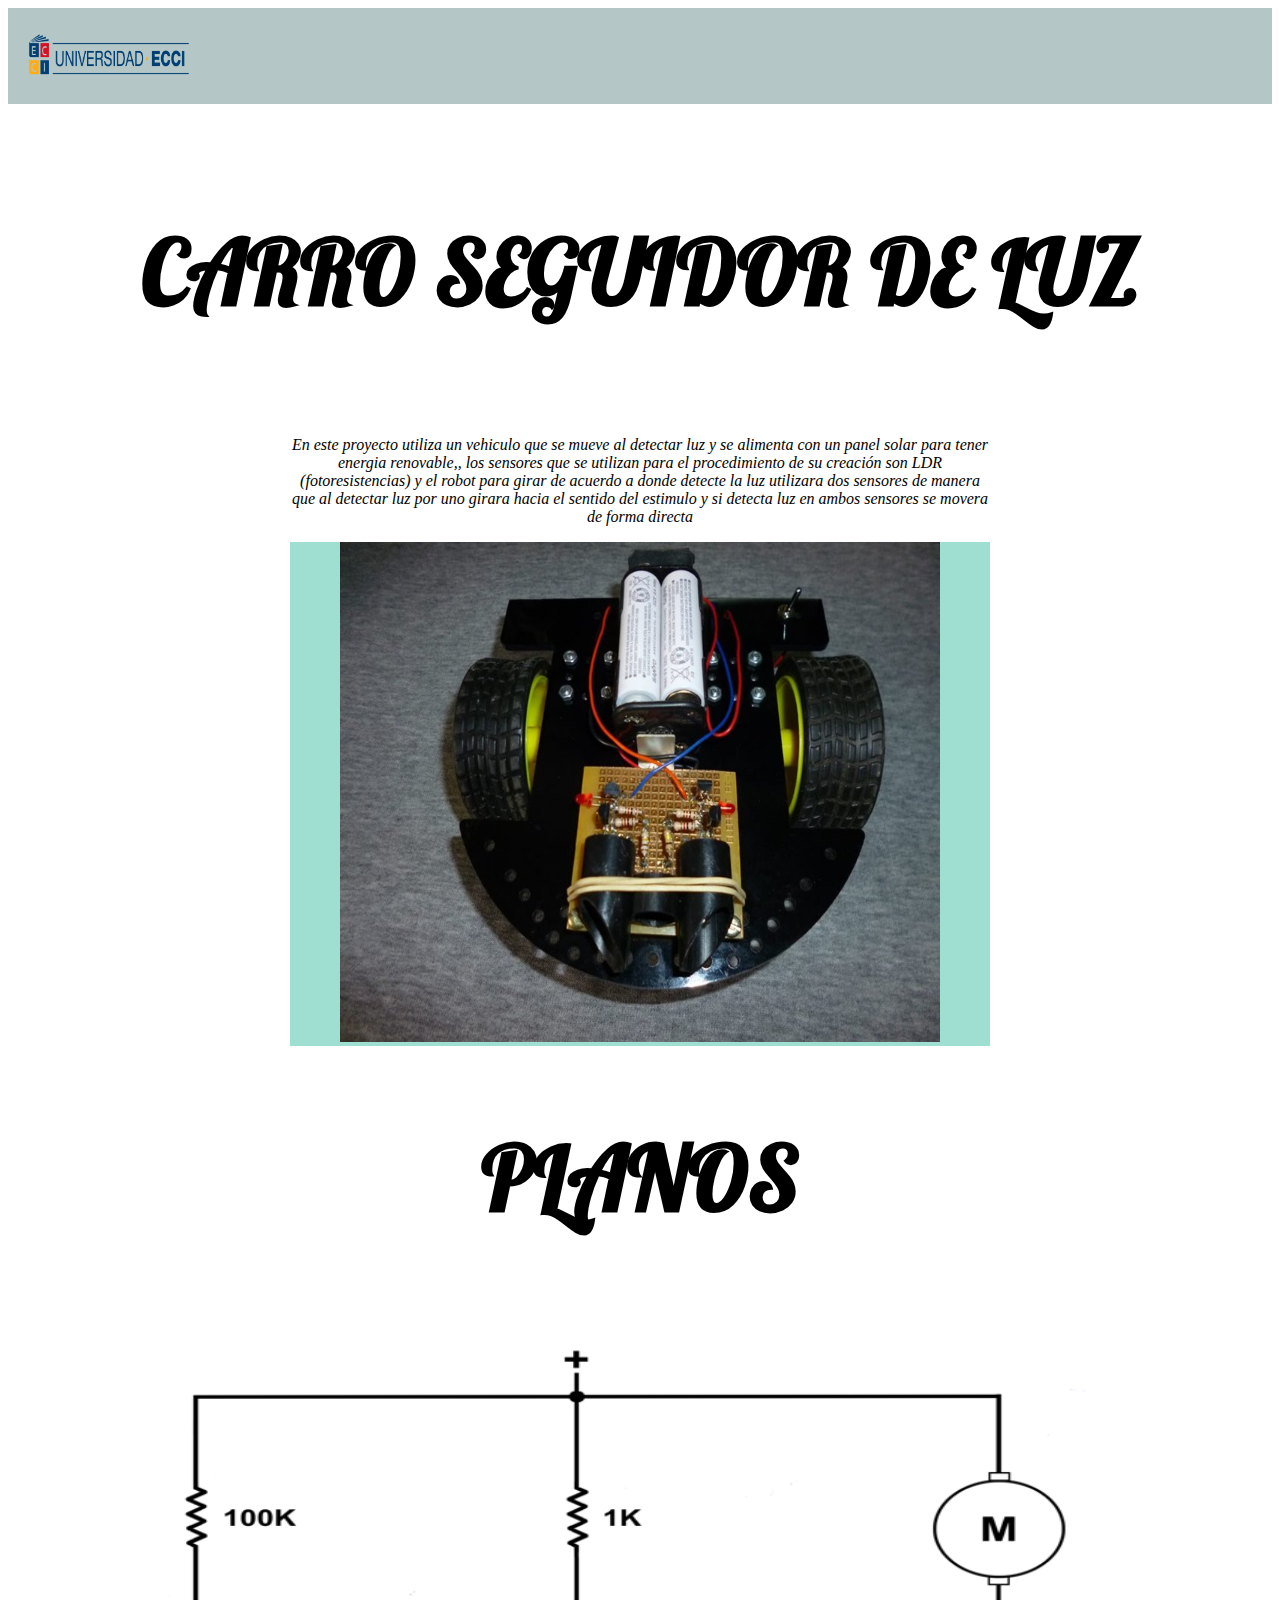
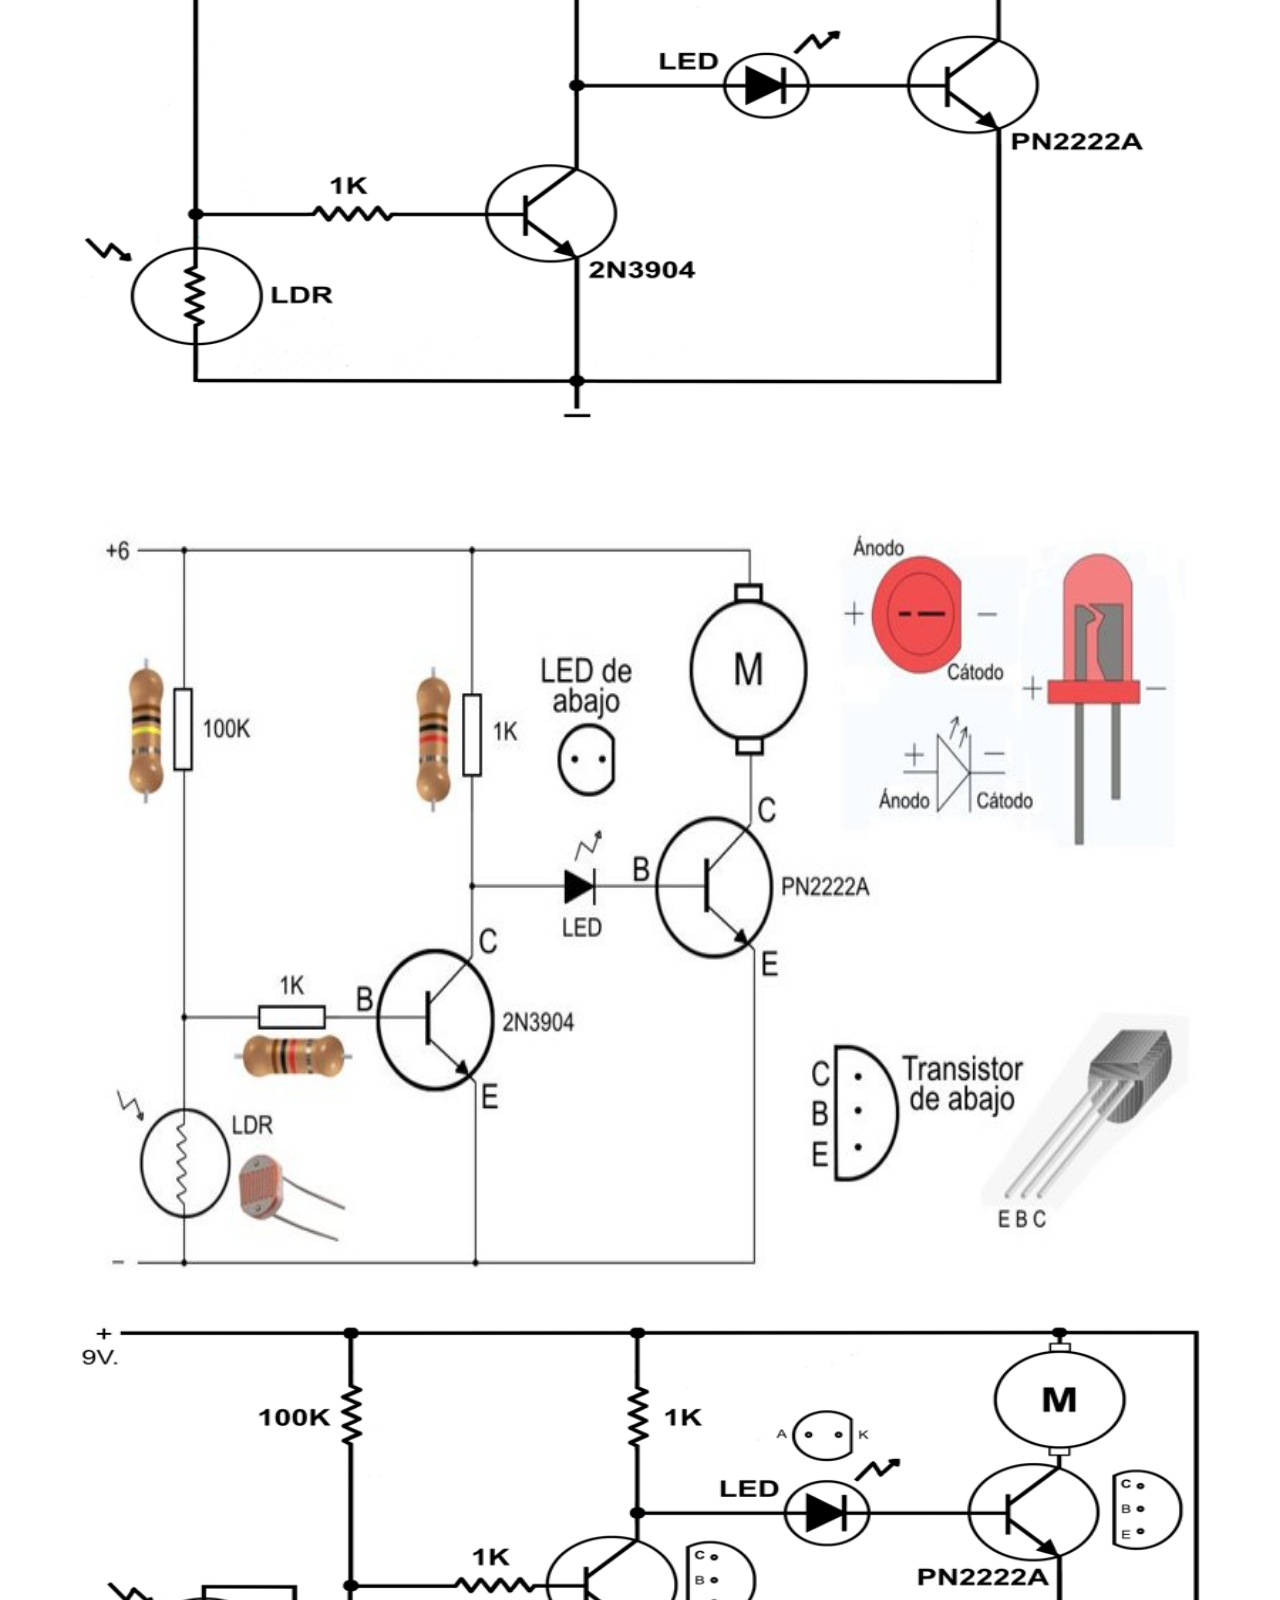
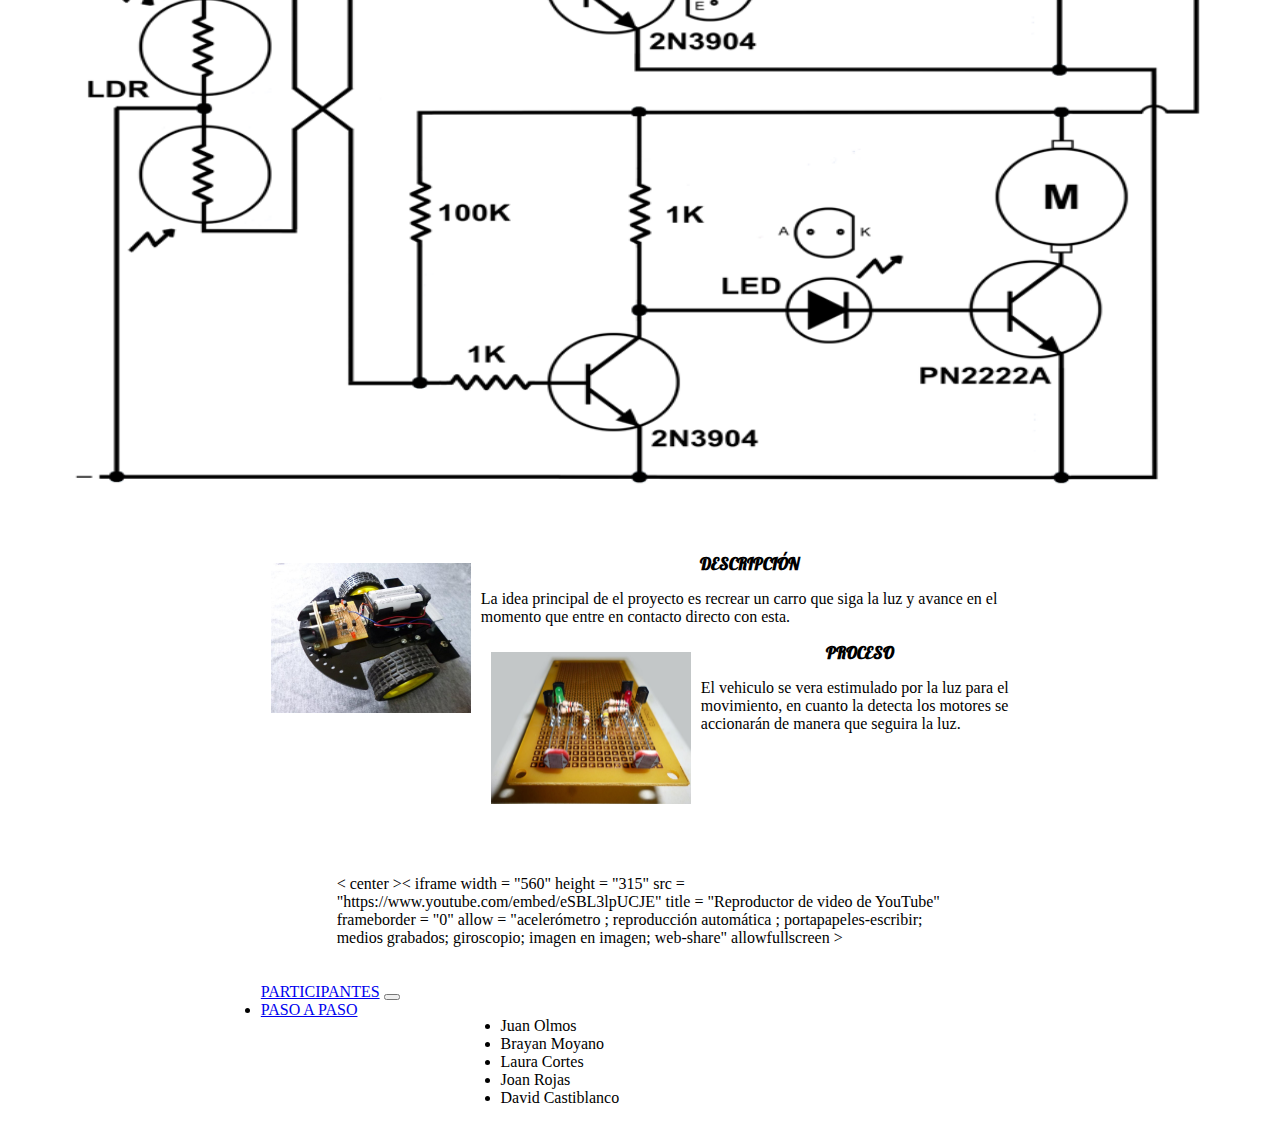
==== index.html @ 99a30830 "Update index.html" ====
<!DOCTYPE html>
<html lang="en">
<head>
    <meta charset="UTF-8">
    <meta name="viewport" content="width=device-width, initial-scale=1.0">
    <link rel="stylesheet" href="https://cdn.jsdelivr.net/npm/bootstrap@4.5.3/dist/css/bootstrap.min.css" integrity="sha384-TX8t27EcRE3e/ihU7zmQxVncDAy5uIKz4rEkgIXeMed4M0jlfIDPvg6uqKI2xXr2" crossorigin="anonymous">
    <link href="https://fonts.googleapis.com/css2?family=Lobster&display=swap" rel="stylesheet">
    <link rel="stylesheet" href="css/style.css">
    <title>Document</title>
</head>
<body>
  <!-- Image and text -->
<nav class="menu">
  <a class="navbar-brand" href="#">
    
    <img src="img/uni.png" width="170" height="50" class="d-inline-block align-top" alt="">
  </a>
</nav>
<a class="arreglo">
<br>
<br>

<!--carro-->
<center><h2 class="h2A">CARRO SEGUIDOR DE LUZ </h2> </center></a>
  <br>
   
   <div class="div">
      
       <center> <p> 
     <i>En este proyecto utiliza un vehiculo que se mueve al detectar luz y se alimenta con un panel solar para tener energia renovable,, los sensores que se utilizan para el procedimiento de su creación son LDR (fotoresistencias) y el robot para girar de acuerdo a donde detecte la luz utilizara dos sensores de manera que al detectar luz por uno girara hacia el sentido del estimulo y si detecta luz en ambos sensores se movera de forma directa
       </i> <br>
       
            <center> 
              <div class="iil" >

              <img src="img/PRIMARA.jpg" width="600" height="500" alt=""></center>
       </p>
      </div></center>
     
    
</div>
<center><h2 class="h2A">PLANOS </h2> </center></a>
   <center>
  <!-------------Carrusel----------------->
  <div id="carouselExampleInterval" class="carousel slide tamaño" data-ride="carousel">
    <div class="carousel-inner">
      <div class="carousel-item active" data-interval="10000">
        <img src="img/plano1.png" class="d-block w-100A" alt="...">
      </div>
      <div class="carousel-item" data-interval="10000">
        <img src="img/plano2.jpg" class="d-block w-100A" alt="...">
      </div>
      <div class="carousel-item" data-interval="10000">
        <img src="img/plano3.png" class="d-block w-100A" alt="...">
      </div>
    </div>
    </div>
   </center>
    <br>
     <div class="row div2">
        <div class="col-sm-6">
          <div class="card">
            <div class="card-body">
                <img class="imagen" src="img/CARRITO.jpg" hspace="10" vspace="10" alt="">
                <h2 class="h2">DESCRIPCIÓN</h2>
              <p class="card-title">La idea principal de el proyecto es recrear un carro que siga la luz y avance en el momento que entre en contacto directo con esta.</p>
            
            </div>
          </div>
        </div>
        <div class="col-sm-6">
          <div class="card">
            <div class="card-body">
                <img class="imagen" src="img/PROCESO.jpg"  hspace="10" vspace="10" alt="">
                <h2 class="h2">PROCESO</h2>
              <p class="card-text"> El vehiculo se vera estimulado por la luz para el movimiento, en cuanto la detecta los motores se accionarán de manera que seguira la luz. </p>
              

            </div>
          </div>
          <br>
        </div>
      <br>
     <br>
         <br>
          <br>
          <br>
          <br>
    <div class="DIV">
   
       < center >< iframe  width = "560"  height = "315"  src = "https://www.youtube.com/embed/eSBL3lpUCJE"  title = "Reproductor de video de YouTube"  frameborder = "0"  allow = "acelerómetro ; reproducción automática ; portapapeles-escribir; medios grabados; giroscopio; imagen en imagen; web-share"  allowfullscreen ></ iframe >
        </center>
           </div>
         <br>
         <br>
          </a>

<!--PARTICIPAR-->
<nav class="navbar navbar-expand-lg navbar-light bg-light">
  <a class="navbar-brand" href="#">PARTICIPANTES</a>
  <button class="navbar-toggler" type="button" data-toggle="collapse" data-target="#navbarText" aria-controls="navbarText" aria-expanded="false" aria-label="Toggle navigation">
    <span class="navbar-toggler-icon"></span>
  </button>
  <div class="collapse navbar-collapse" id="navbarText">
    <ul class="navbar-nav mr-auto">
      <li class="nav-item ">
        <a class="nav-link" onclick="alert('juanan.olmosga@ecci.edu.co')">Juan Olmos</a>
       
      </li>
      <li class="nav-item ">
        <a class="nav-link" onclick="alert('brayanes.moyanoqu@ecci.edu.co')">Brayan Moyano</a>
      </li>
      <li class="nav-item ">
        <a class="nav-link" onclick="alert('lauraxi.cortesso@ecci.edu.co')">Laura Cortes</a>
      </li>
      <li class="nav-item ">
        <a class="nav-link" onclick="alert('joanse.rojasga@ecci.edu.co')">Joan Rojas</a>
      </li>
      <li class="nav-item ">
        <a class="nav-link" onclick="alert('davidsa.castiblancoor@ecci.edu.co')">David Castiblanco</a>
      </li>
    </ul>
    <li class="nav-item active">
      <a class="nav-link" href="index2.html">PASO A PASO</a>
      
    </li>
  </div>
</nav>

  

<!--Js-->
    <script src="https://code.jquery.com/jquery-3.5.1.slim.min.js" integrity="sha384-DfXdz2htPH0lsSSs5nCTpuj/zy4C+OGpamoFVy38MVBnE+IbbVYUew+OrCXaRkfj" crossorigin="anonymous"></script>
<script src="https://cdn.jsdelivr.net/npm/bootstrap@4.5.3/dist/js/bootstrap.bundle.min.js" integrity="sha384-ho+j7jyWK8fNQe+A12Hb8AhRq26LrZ/JpcUGGOn+Y7RsweNrtN/tE3MoK7ZeZDyx" crossorigin="anonymous"></script>
</body>
</html>
---- css/style.css ----
body{
  background-color: white;
}
.arreglo{
   font-weight: 100;
    background-color: aquamarine;
}
.menu {
    position: relative;
    display: -ms-flexbox;
    display: flex;
    -ms-flex-wrap: wrap;
    flex-wrap: wrap;
    -ms-flex-align: center;
    align-items: center;
    -ms-flex-pack: justify;
    justify-content: space-between;
    padding: .5rem 1rem;
    background-color: rgb(180, 199, 198);
  
    height: 80px;
   
}
.letra{
    color: azure;
    font-family: 'Trebuchet MS', 'Lucida Sans Unicode', 'Lucida Grande', 'Lucida Sans', Arial, sans-serif;
    text-decoration:none;
   
}
.carousel-inner {
    position: relative;
    width: 100%;
    height: 60%;
    overflow: hidden;
    overflow-x: hidden;
    overflow-y: hidden;
}

.imagen{
    width: 200px;
   float: left; 
}
.op{
display:block;
margin:auto;
width: 200px;
}

.div{
    width: 700px;
    height:800 ;
    margin:0 auto;
}
.iil{
   width: 700;
    background-color: rgb(158, 223, 209);
}
.h2{
    font-size: 17px;
    font-family: 'Lobster', cursive;
    text-align: center;
}
.div2{
    margin:0 auto;
    width: 60%;
}
.img1{
    width: 400px;
    height: 400px;
}
.div3{
    width: 60%;
    margin:0 auto;
}
.div4{
    width: 85%;
    
}
.h2B{
    font-size: 70px;
    font-family: 'Lobster', cursive;
    text-align: center;
    color: black;
}
.h2A{
    font-size: 90px;
    font-family: 'Lobster', cursive;
    text-align: center;
    color: black;
}
.TAMAÑO{
    width: 30%;
}
.DIV{
    width: 80%;
    margin: 0 auto;
}
.w-100A{
    width: 90%;
    height: 800px;
    margin: 0 auto;
}
footer{
width: 100%;
background-color: rgba(255, 255, 255, 0.788);
float: left;

}
.logos{
    margin-left: 100px;
}
ul{
    float: right;
    margin-right: 400px;
}
.lol{
    margin-left: 30%;
}
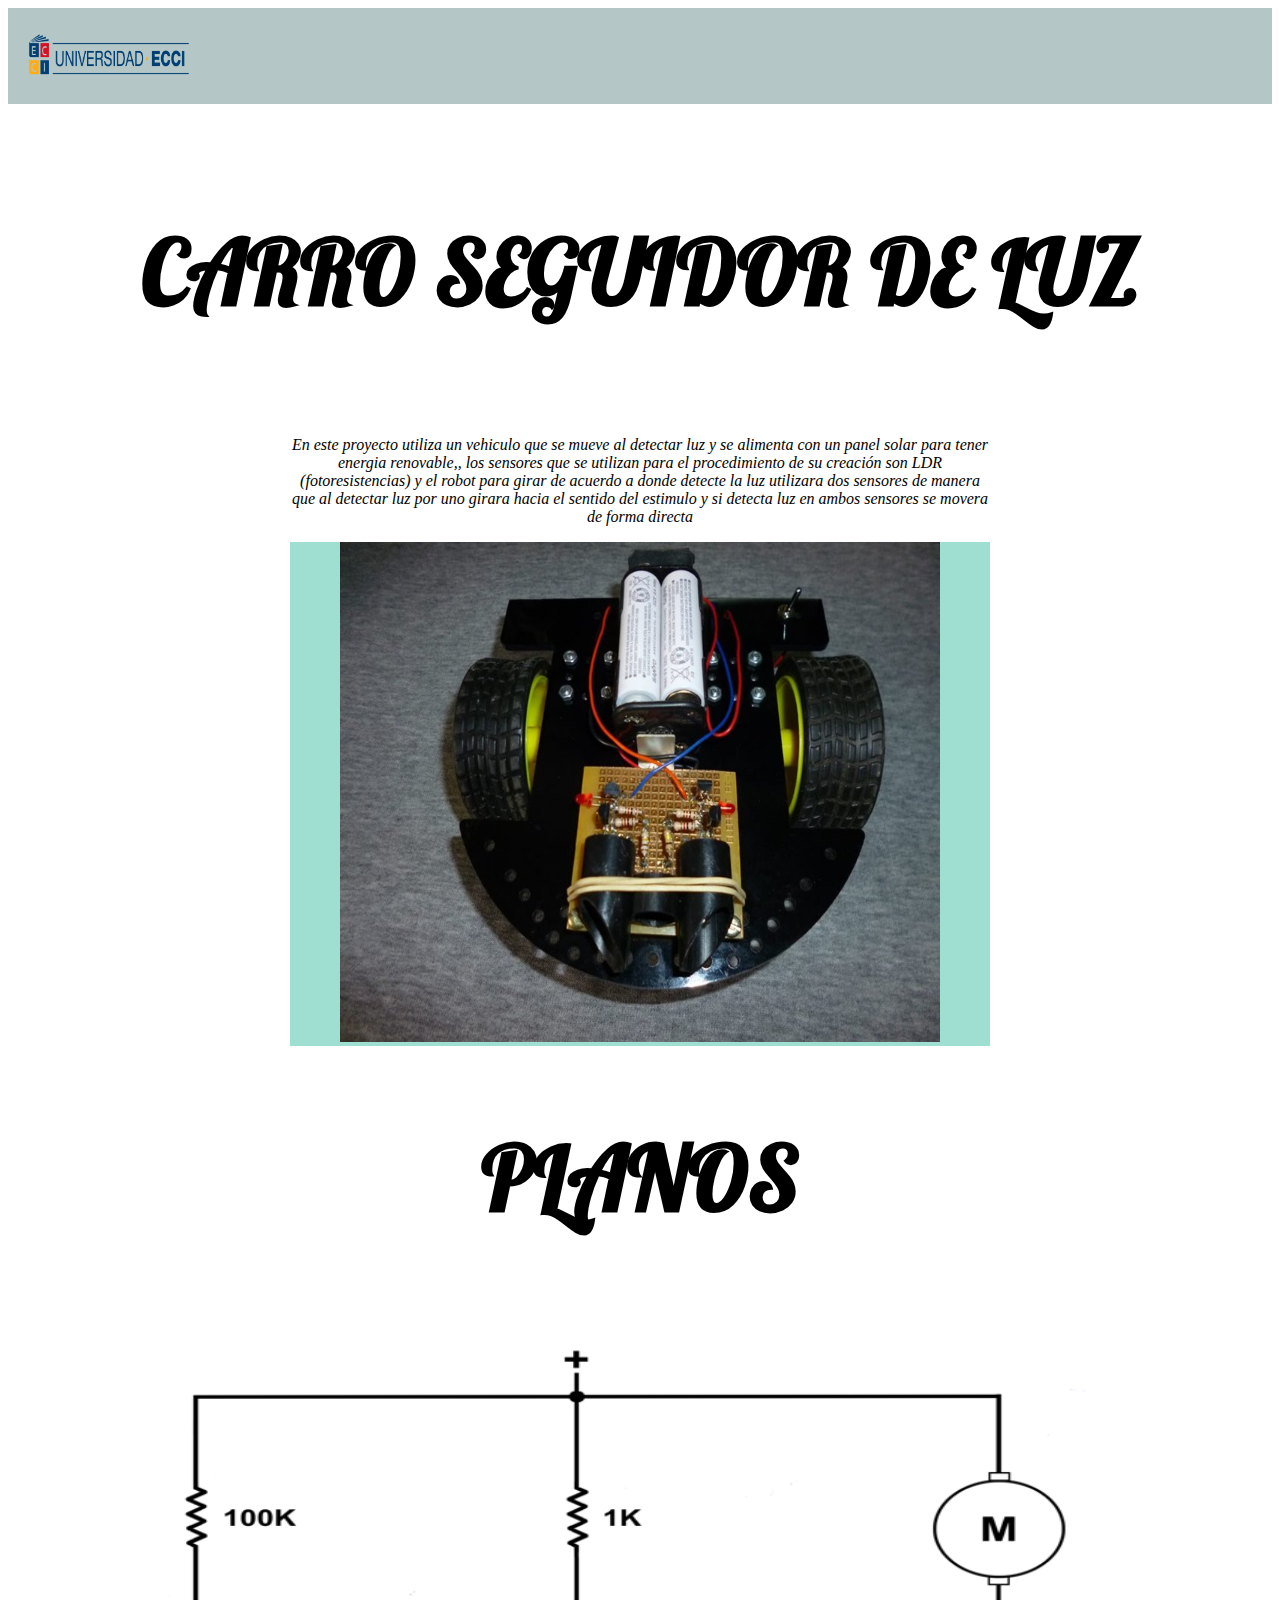
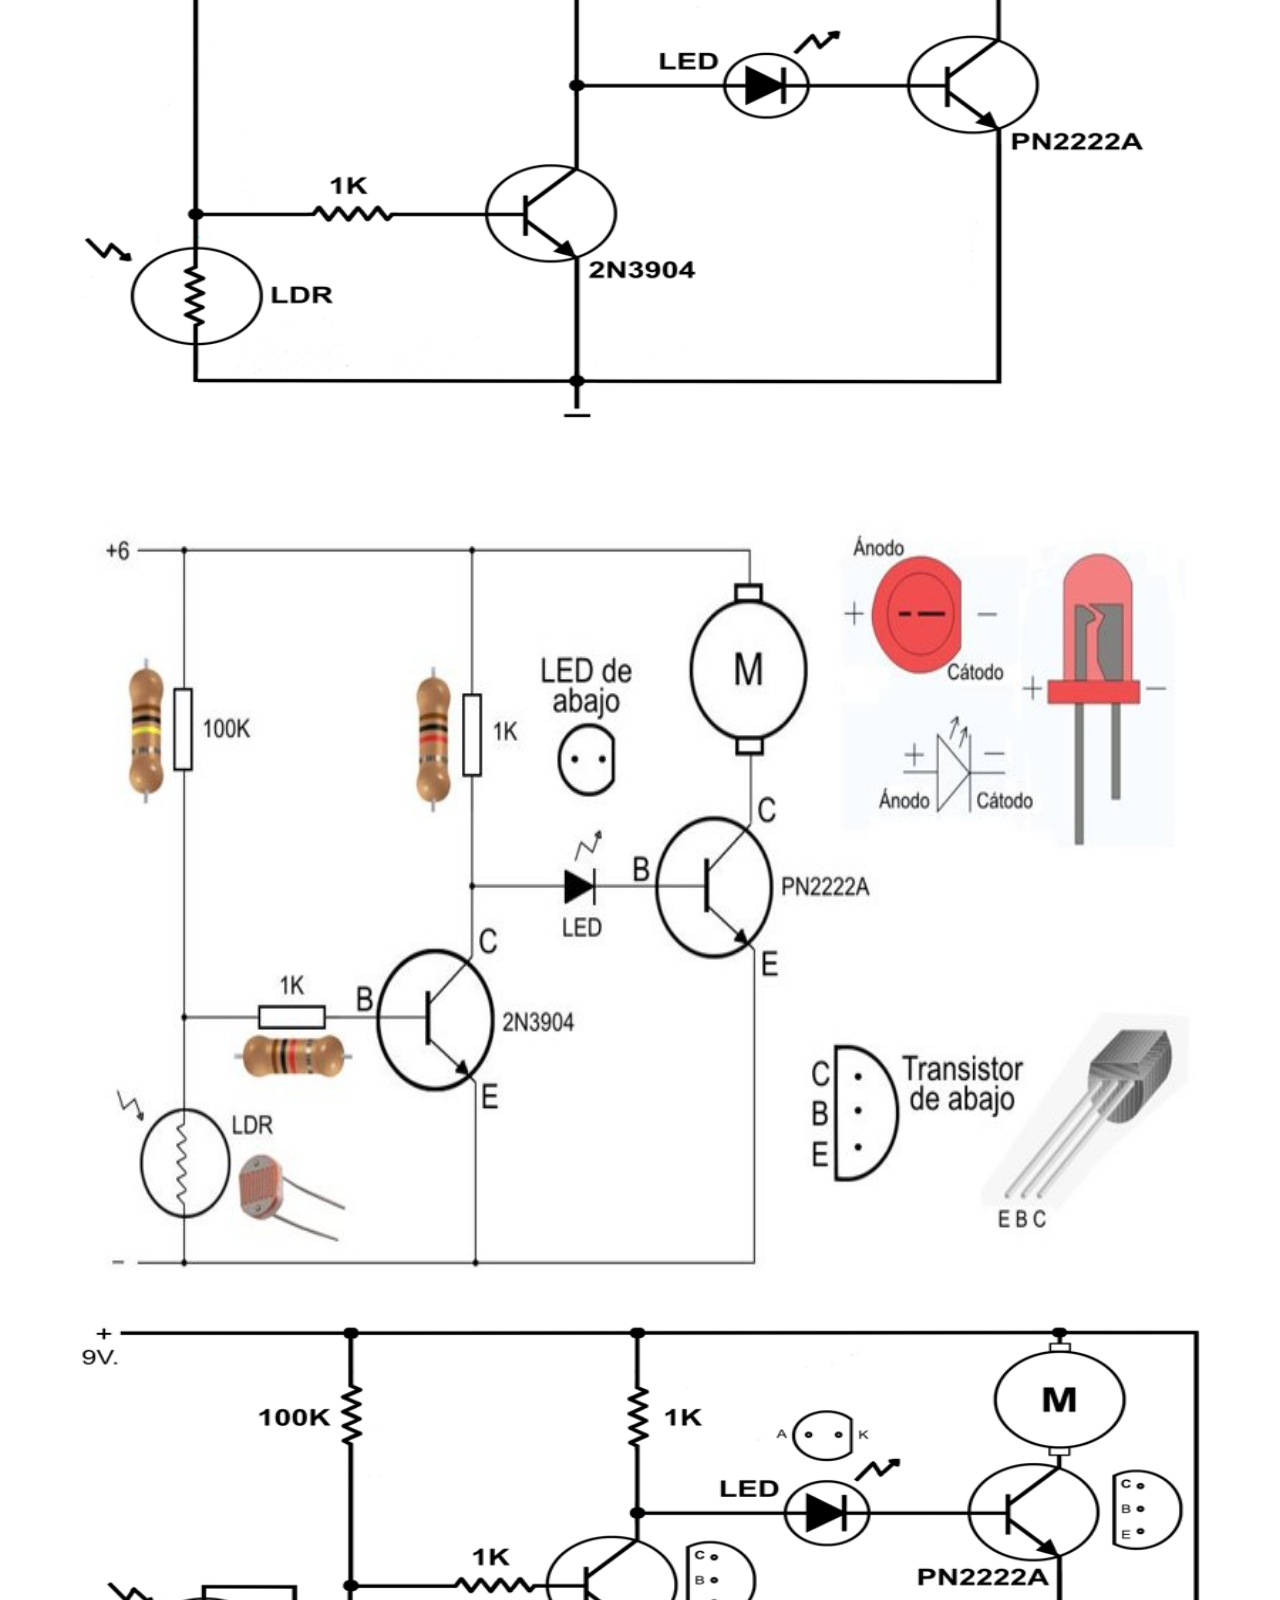
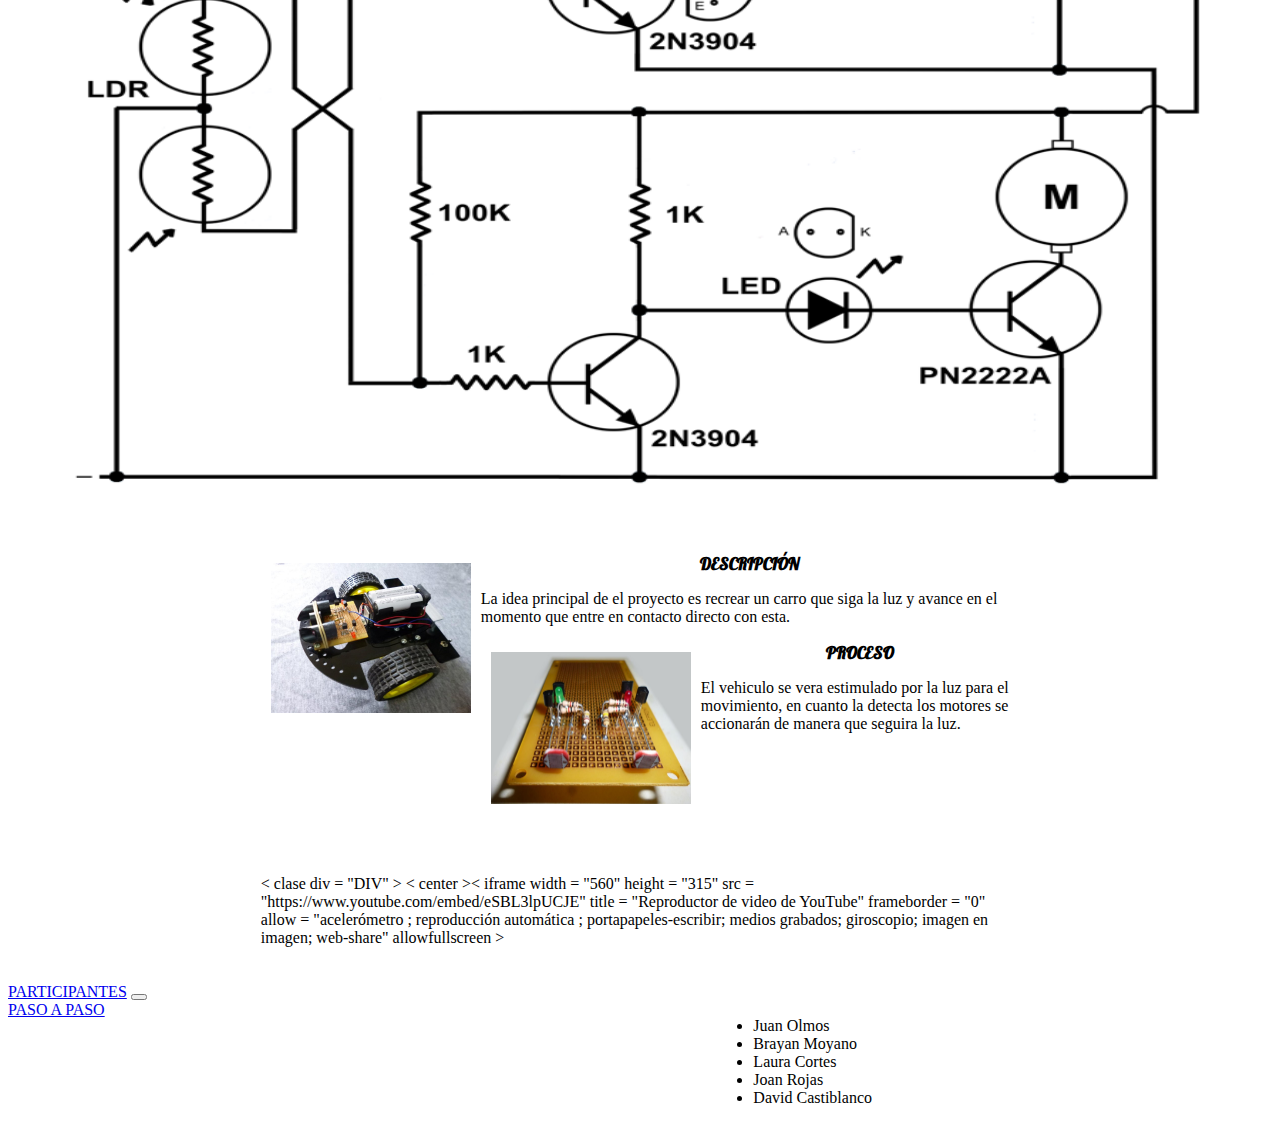
==== commit 6c79d6ef: "Update index.html" ====
--- a/index.html
+++ b/index.html
@@ -86,14 +86,14 @@
           <br>
           <br>
           <br>
-    <div class="DIV">
+    < clase div  = "DIV" >
    
        < center >< iframe  width = "560"  height = "315"  src = "https://www.youtube.com/embed/eSBL3lpUCJE"  title = "Reproductor de video de YouTube"  frameborder = "0"  allow = "acelerómetro ; reproducción automática ; portapapeles-escribir; medios grabados; giroscopio; imagen en imagen; web-share"  allowfullscreen ></ iframe >
         </center>
            </div>
          <br>
          <br>
-          </a>
+          
 
 <!--PARTICIPAR-->
 <nav class="navbar navbar-expand-lg navbar-light bg-light">
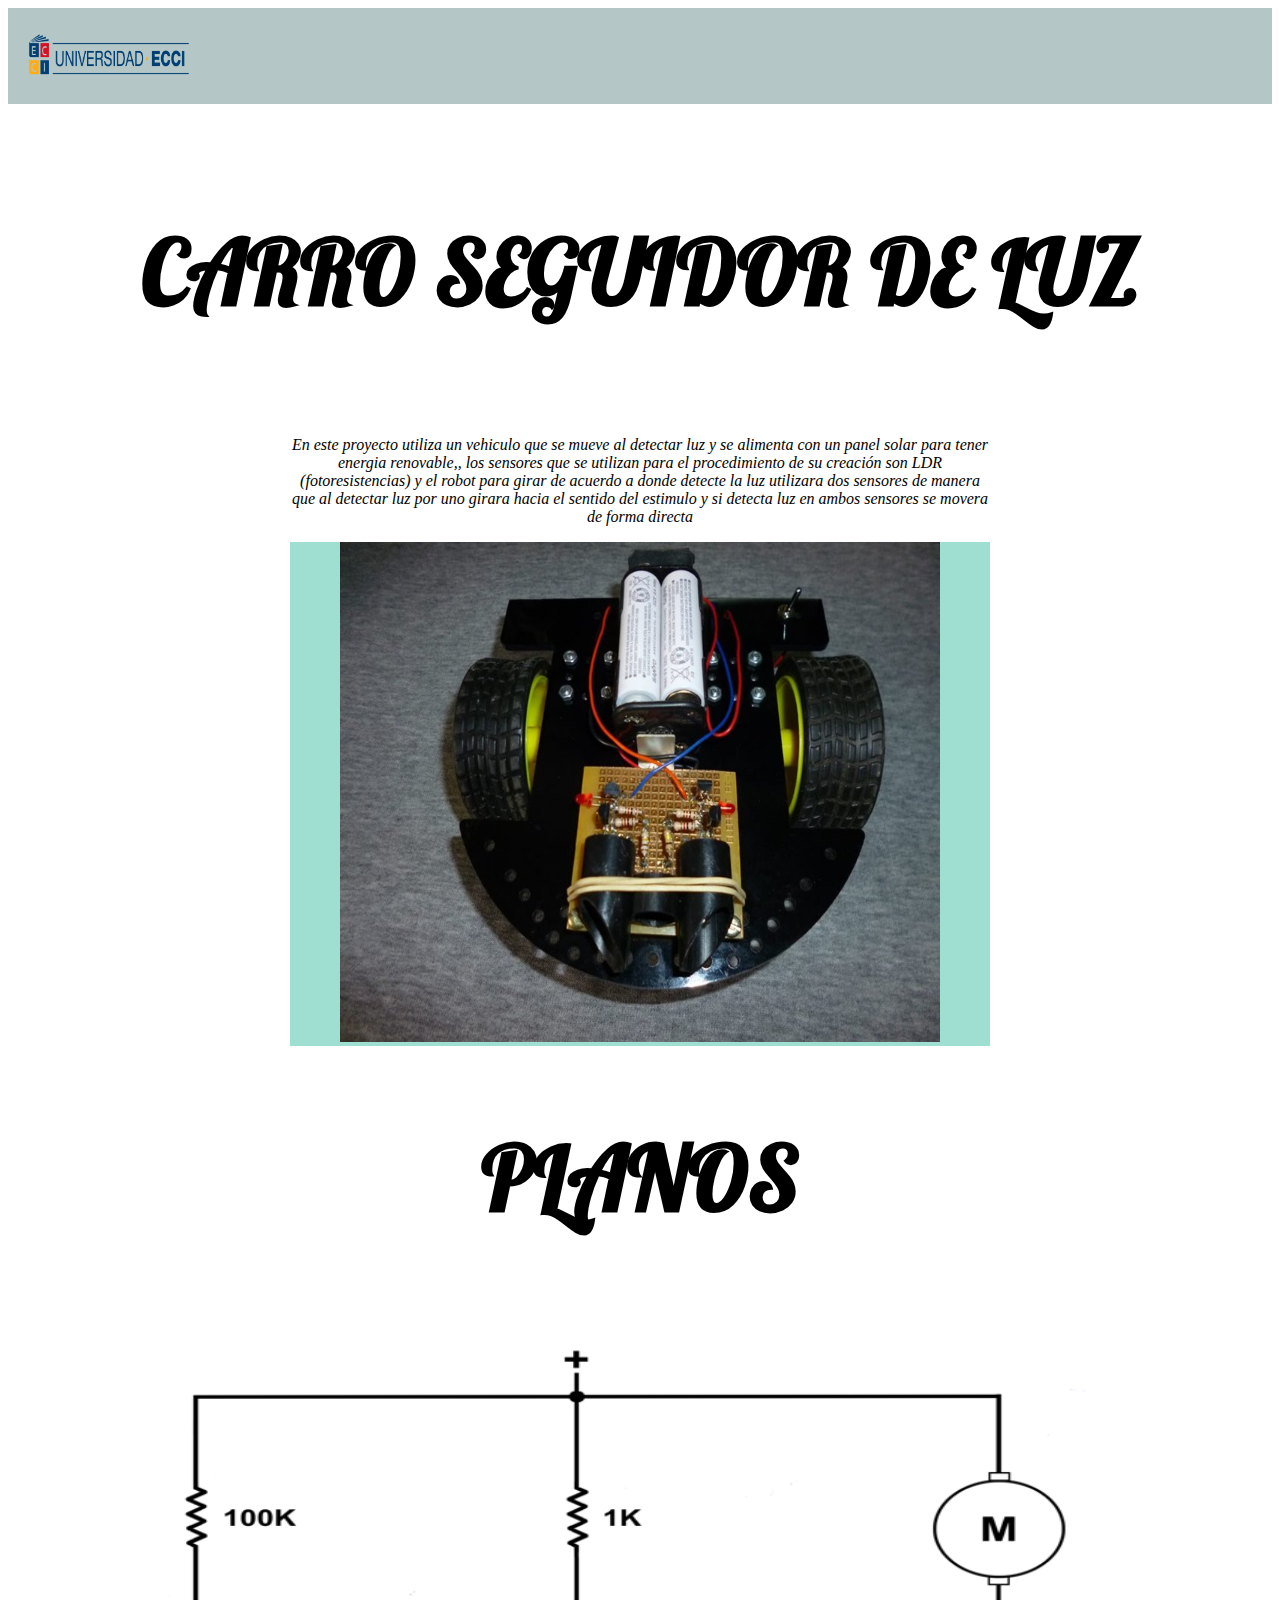
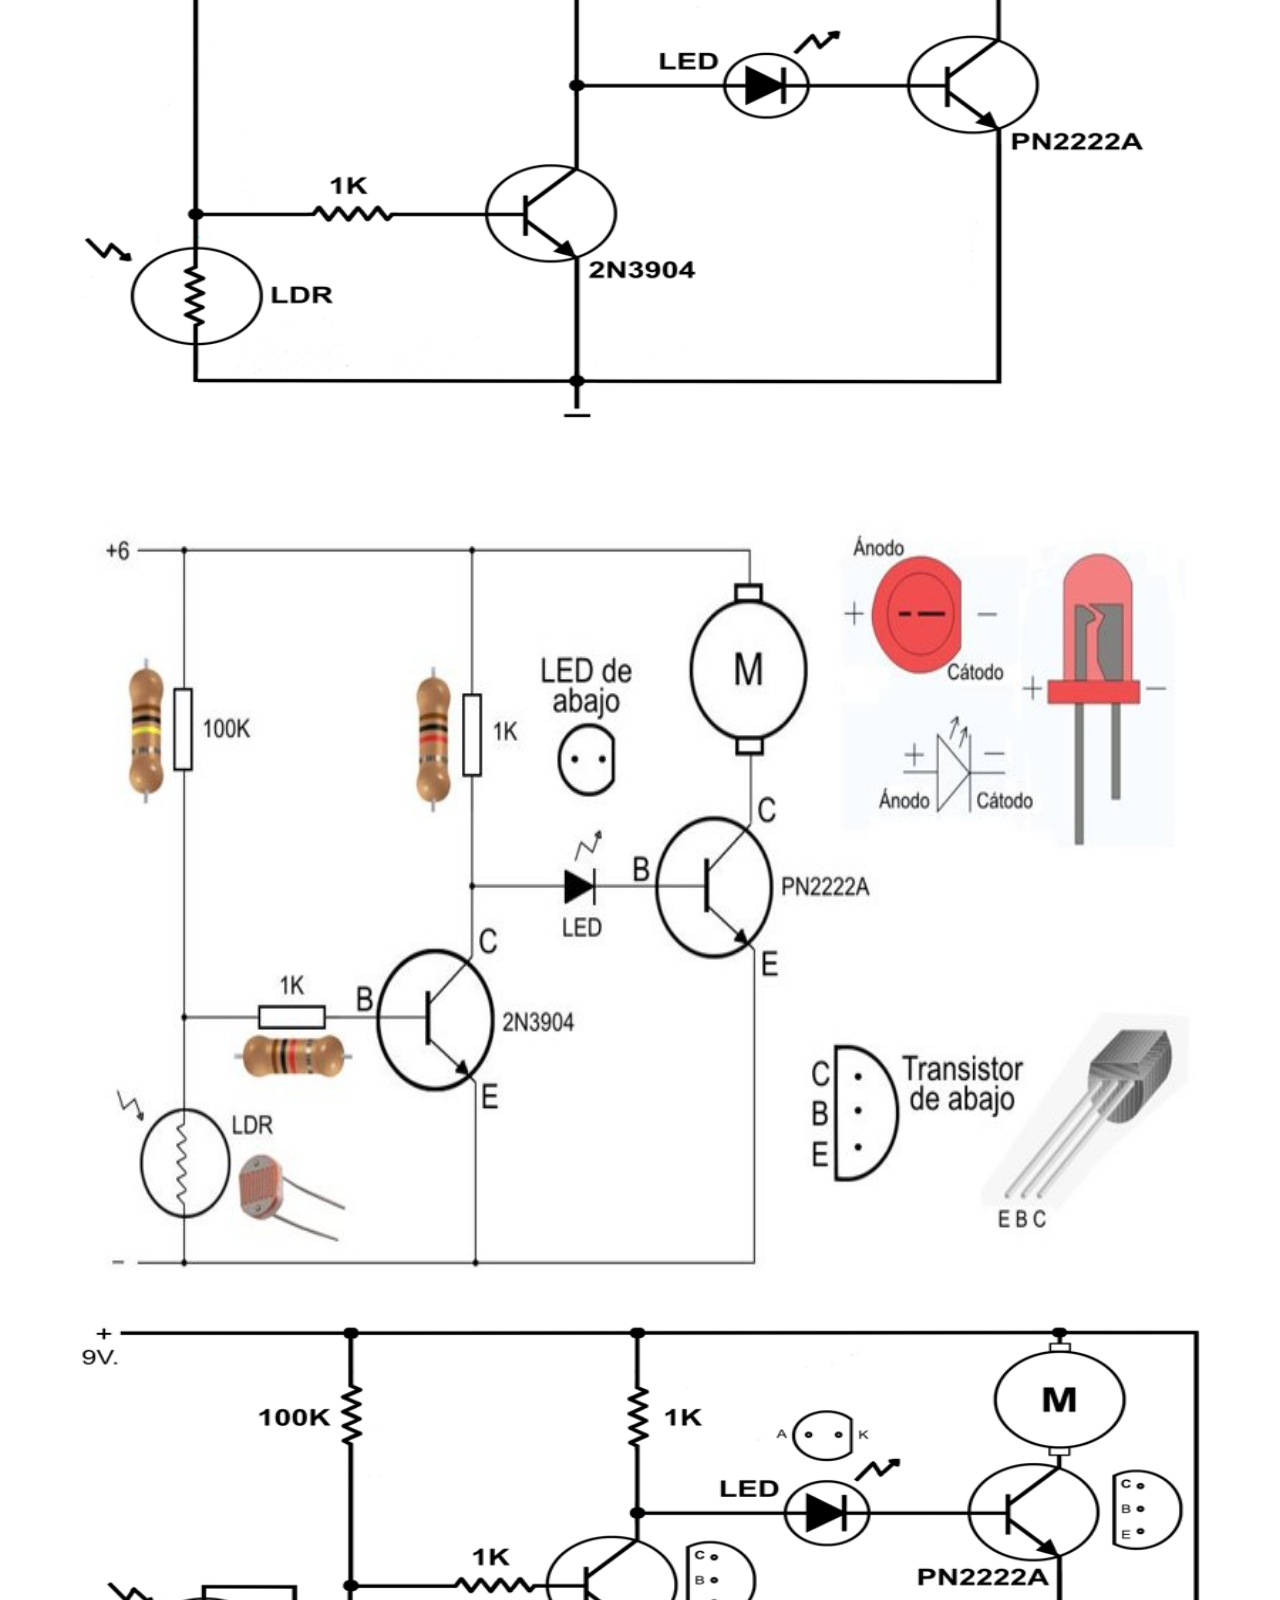
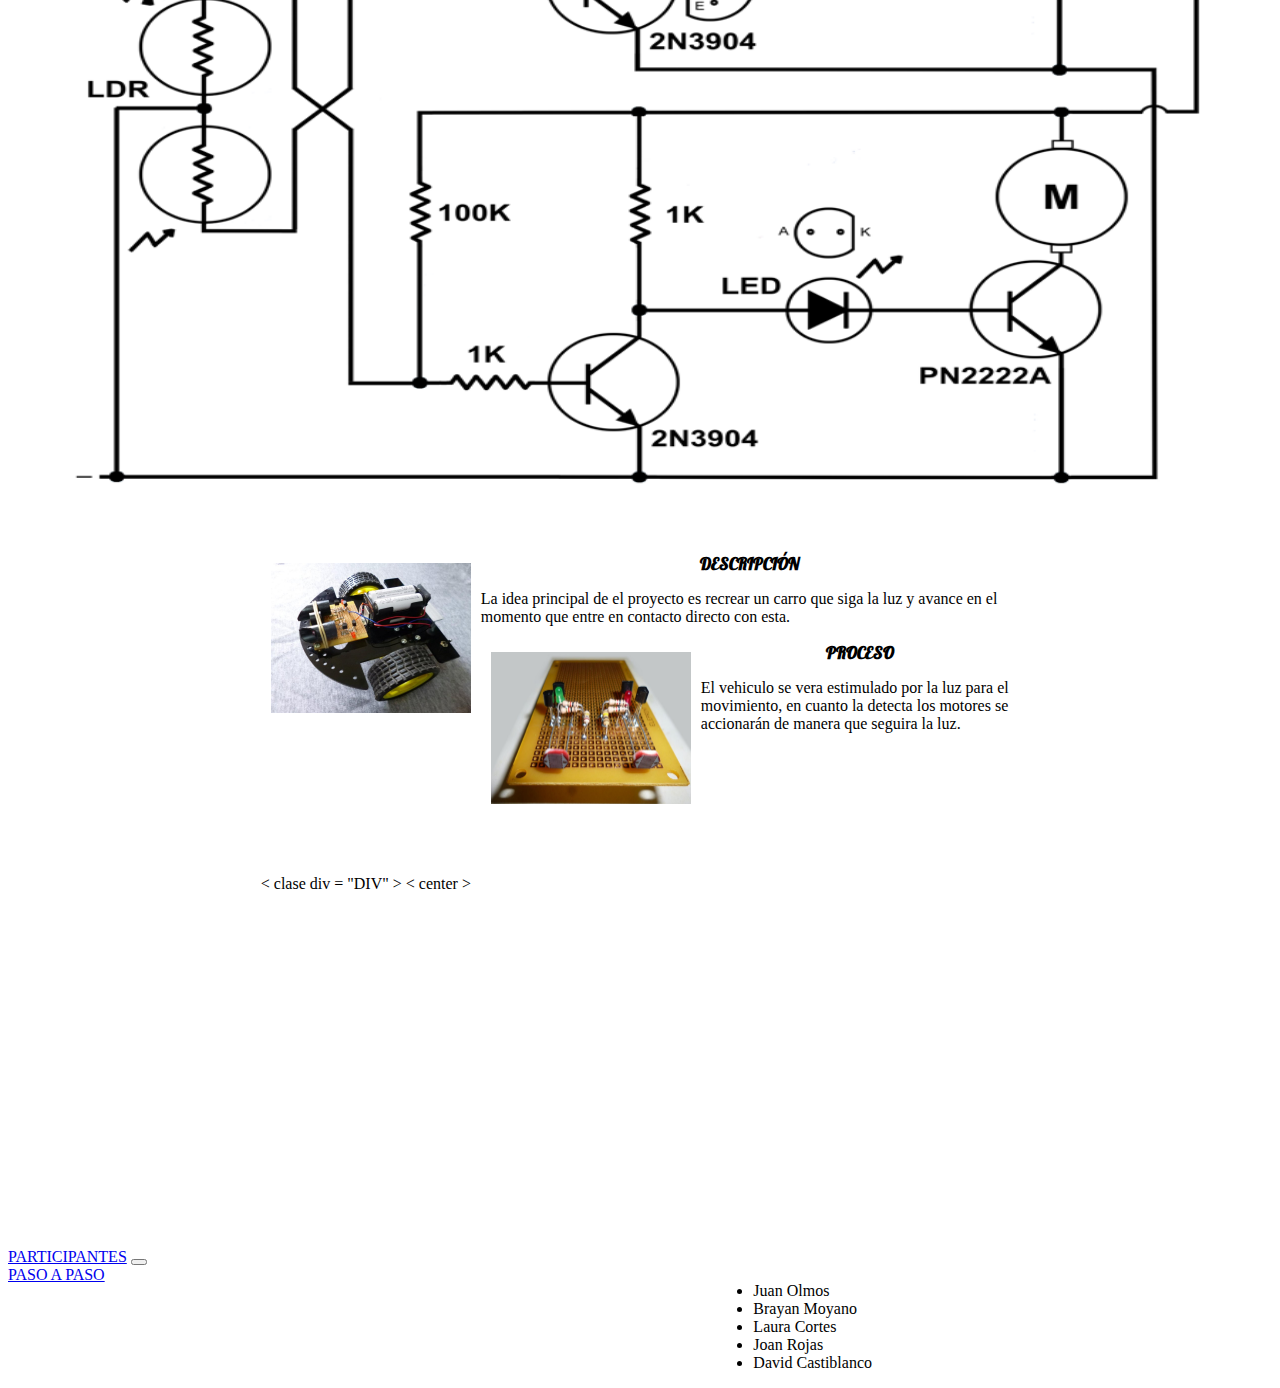
==== commit c6b6beb7: "Update index.html" ====
--- a/index.html
+++ b/index.html
@@ -88,7 +88,8 @@
           <br>
     < clase div  = "DIV" >
    
-       < center >< iframe  width = "560"  height = "315"  src = "https://www.youtube.com/embed/eSBL3lpUCJE"  title = "Reproductor de video de YouTube"  frameborder = "0"  allow = "acelerómetro ; reproducción automática ; portapapeles-escribir; medios grabados; giroscopio; imagen en imagen; web-share"  allowfullscreen ></ iframe >
+       < center >
+        <iframe width="560" height="315" src="https://www.youtube.com/embed/eSBL3lpUCJE" title="YouTube video player" frameborder="0" allow="accelerometer; autoplay; clipboard-write; encrypted-media; gyroscope; picture-in-picture; web-share" allowfullscreen></iframe>
         </center>
            </div>
          <br>
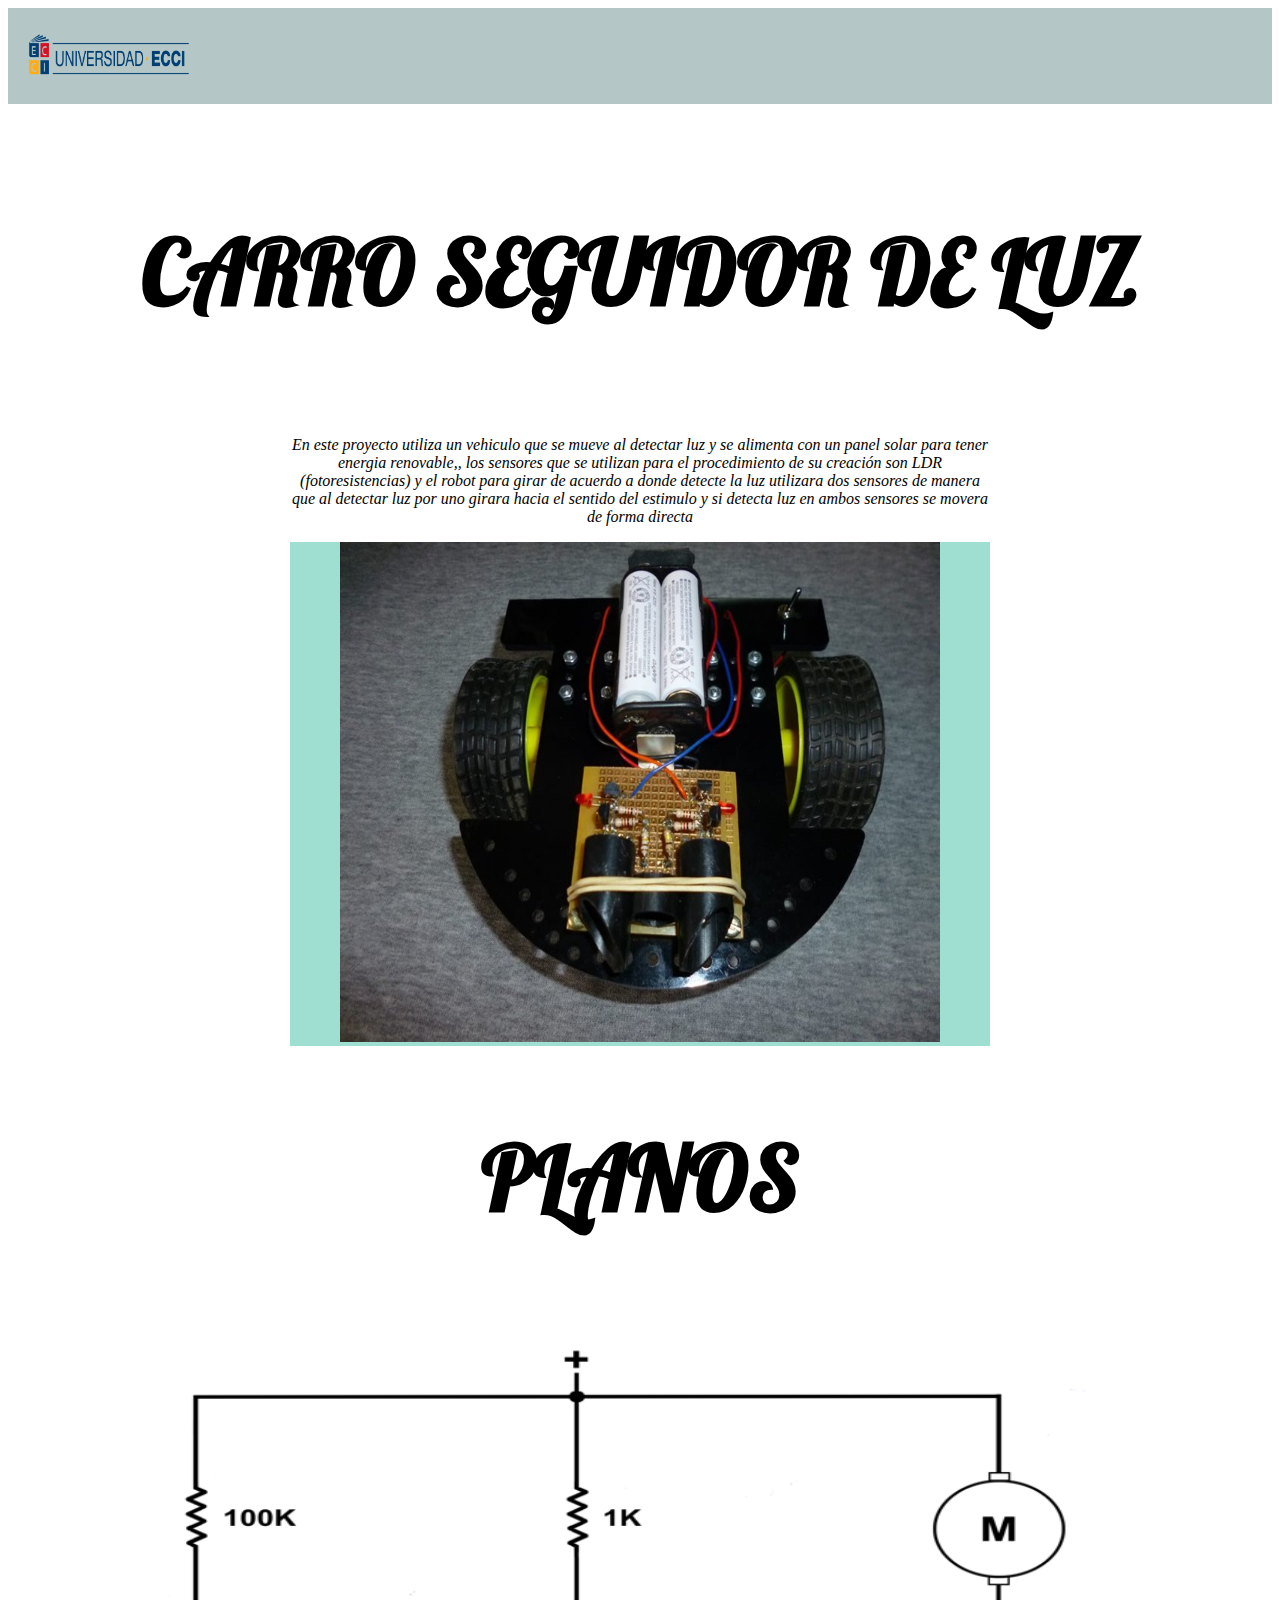
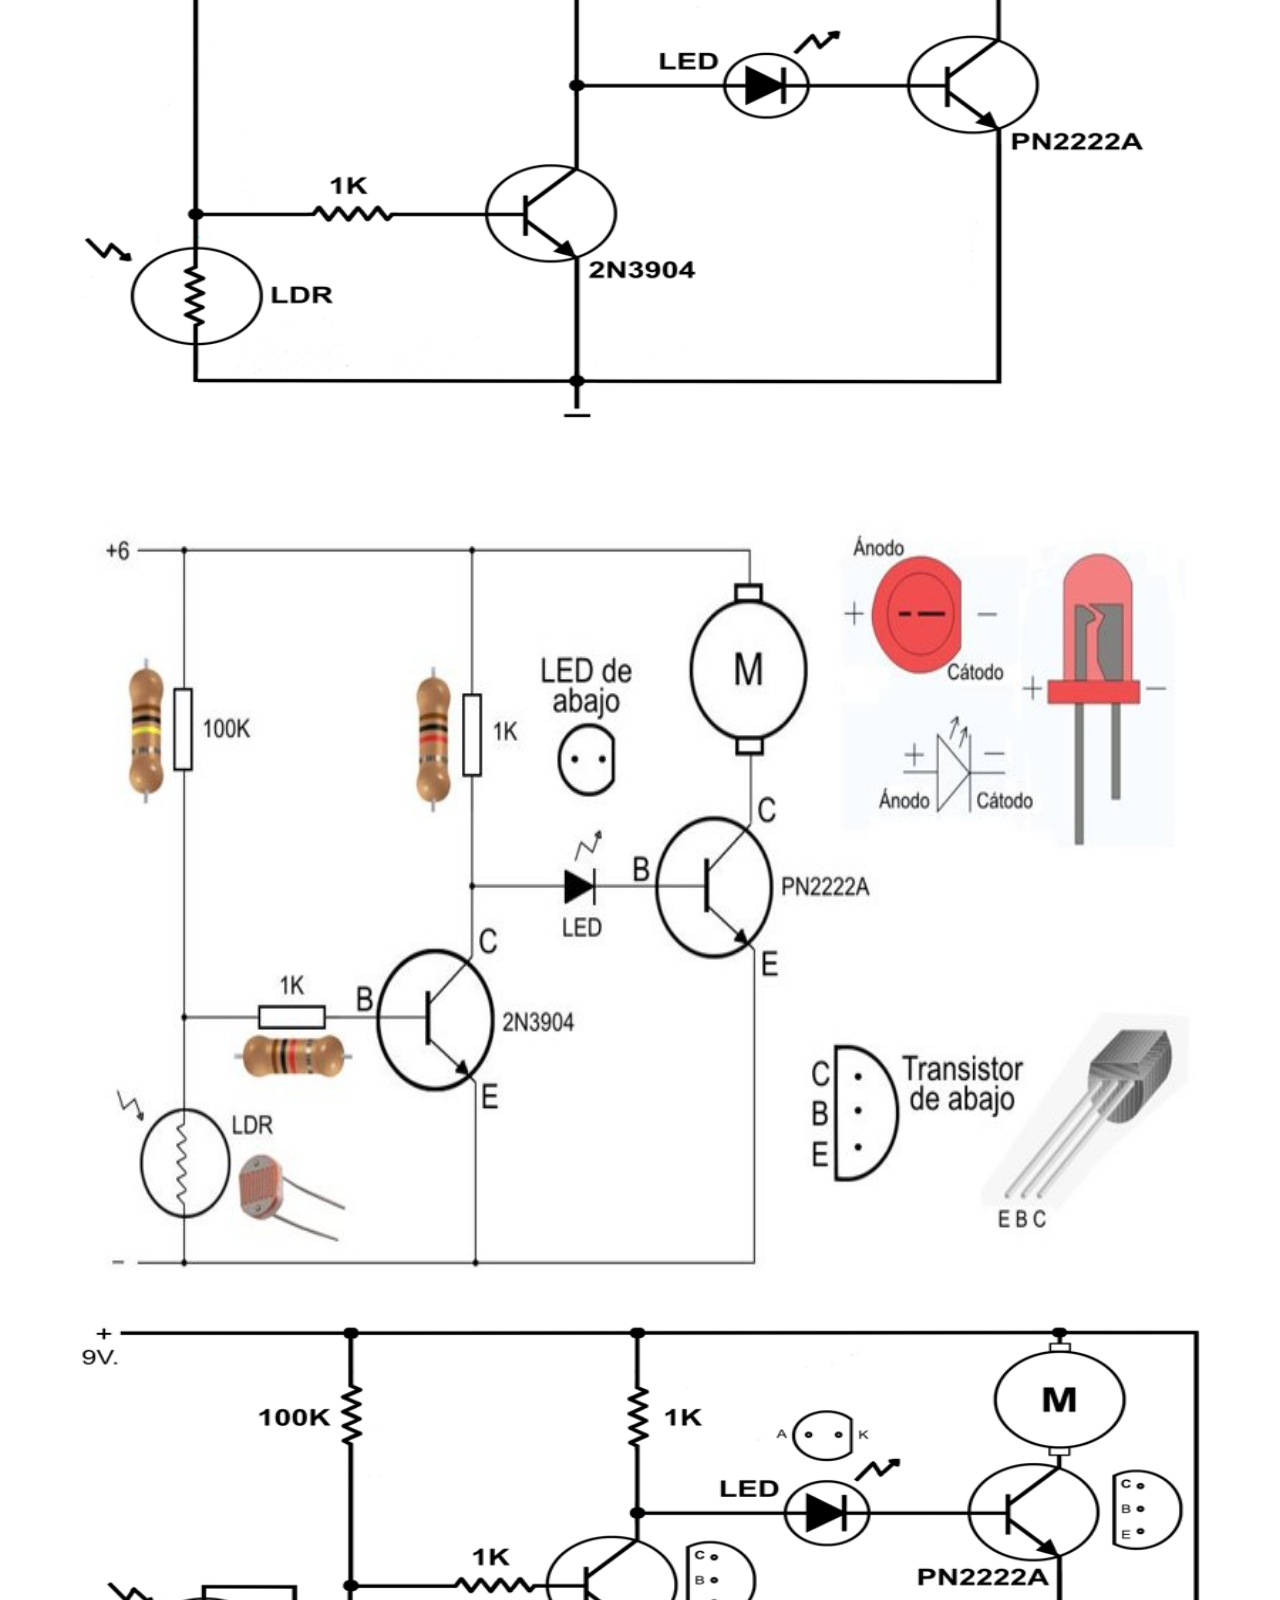
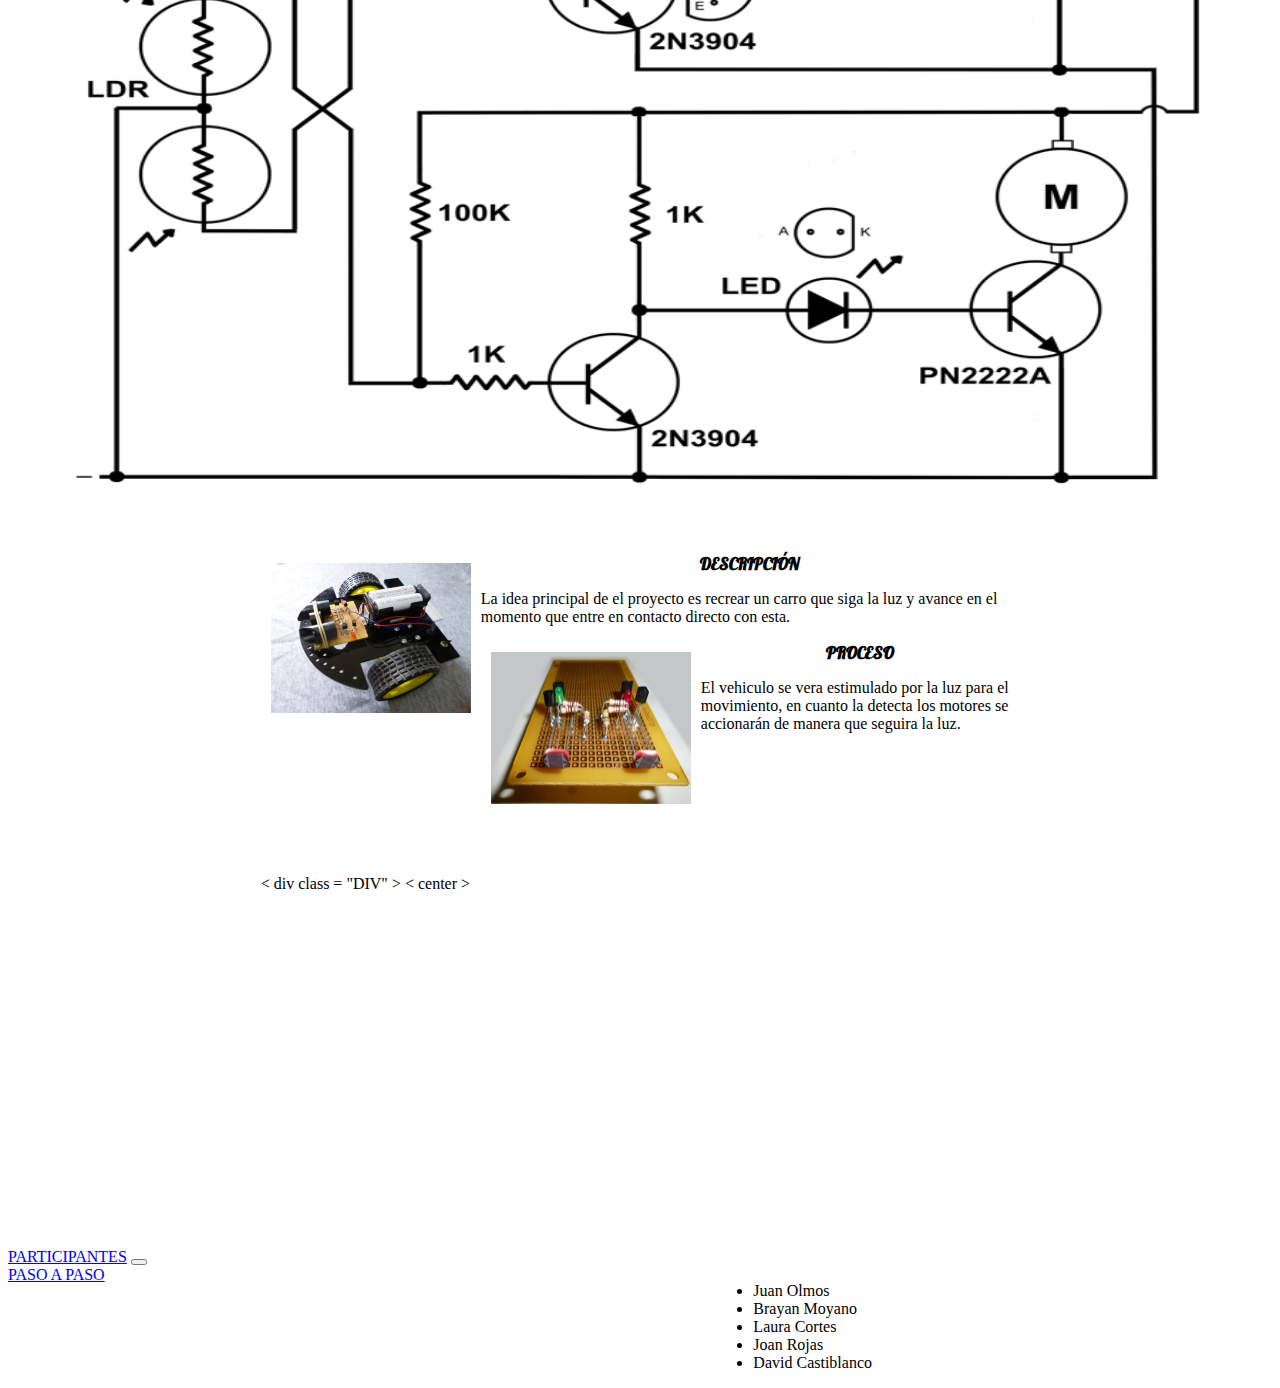
==== commit 6a8055f7: "Update index.html" ====
--- a/index.html
+++ b/index.html
@@ -86,7 +86,7 @@
           <br>
           <br>
           <br>
-    < clase div  = "DIV" >
+    < div class = "DIV" >
    
        < center >
         <iframe width="560" height="315" src="https://www.youtube.com/embed/eSBL3lpUCJE" title="YouTube video player" frameborder="0" allow="accelerometer; autoplay; clipboard-write; encrypted-media; gyroscope; picture-in-picture; web-share" allowfullscreen></iframe>
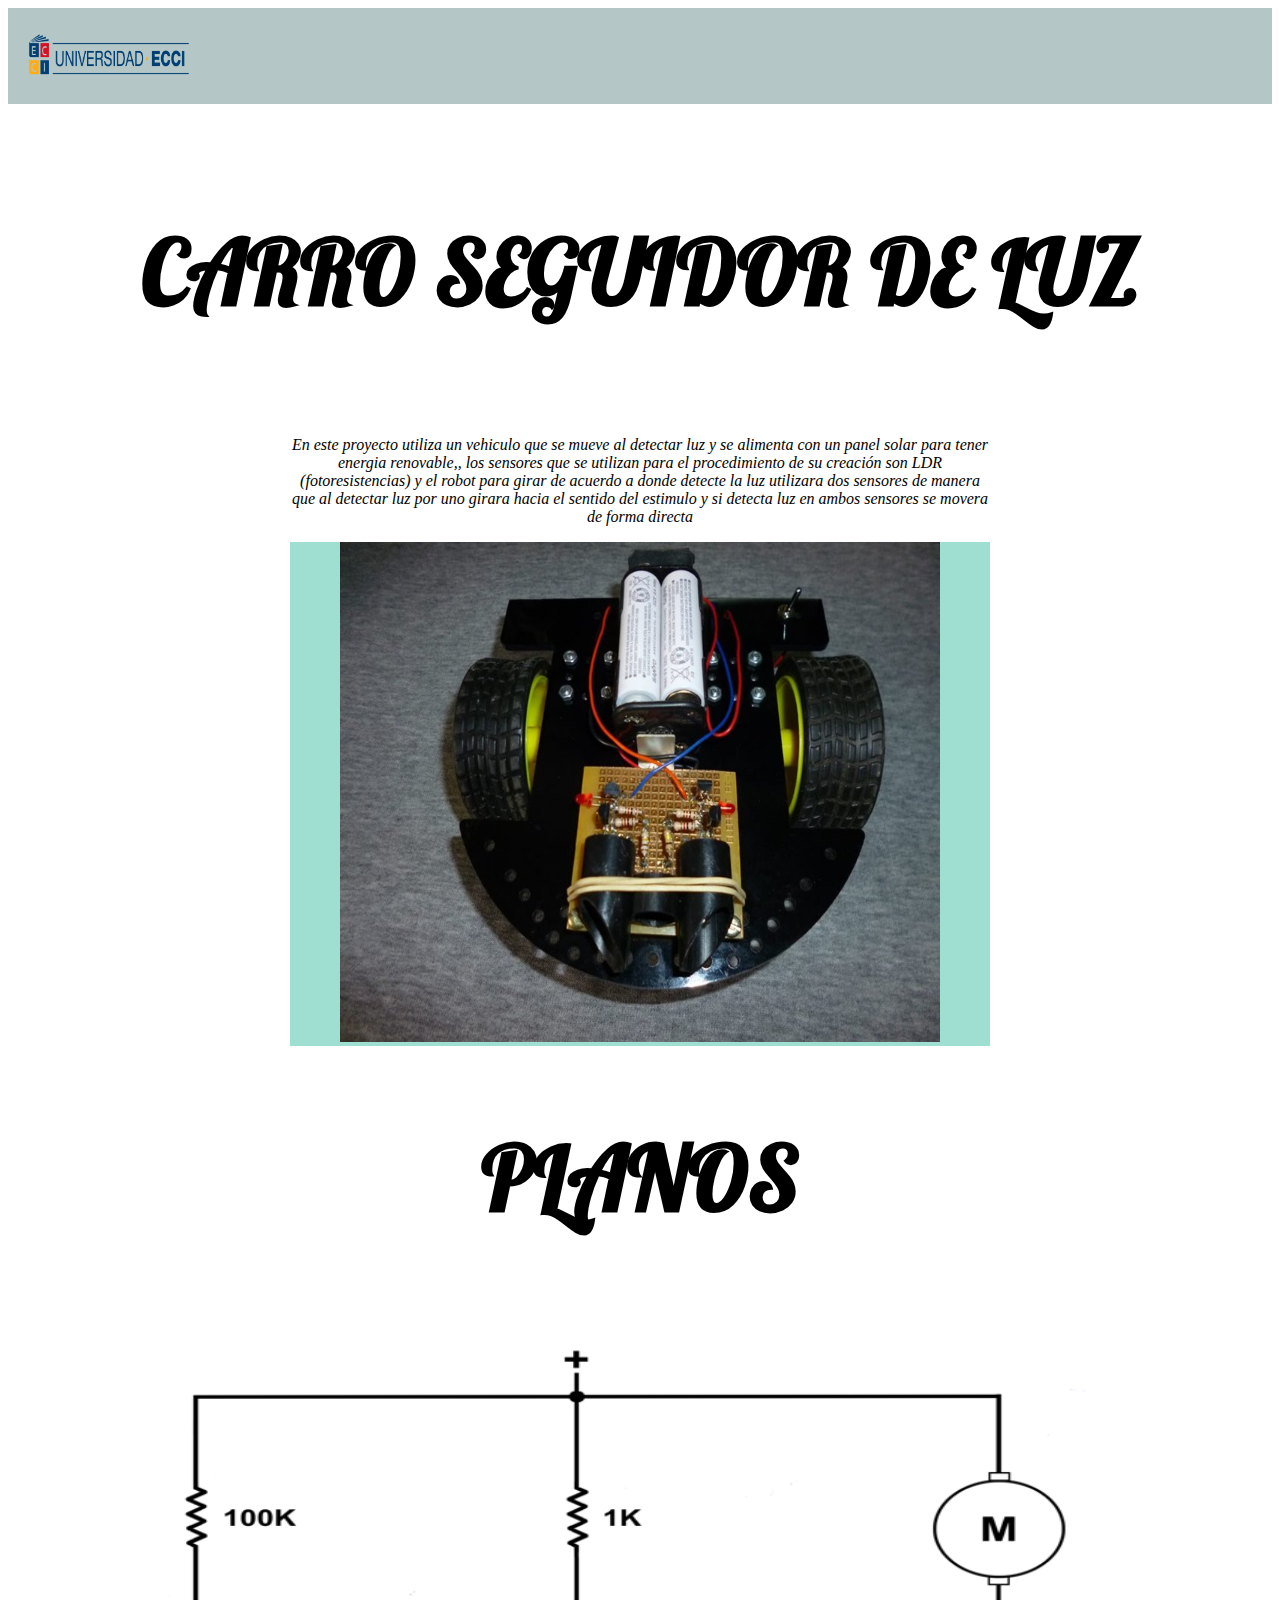
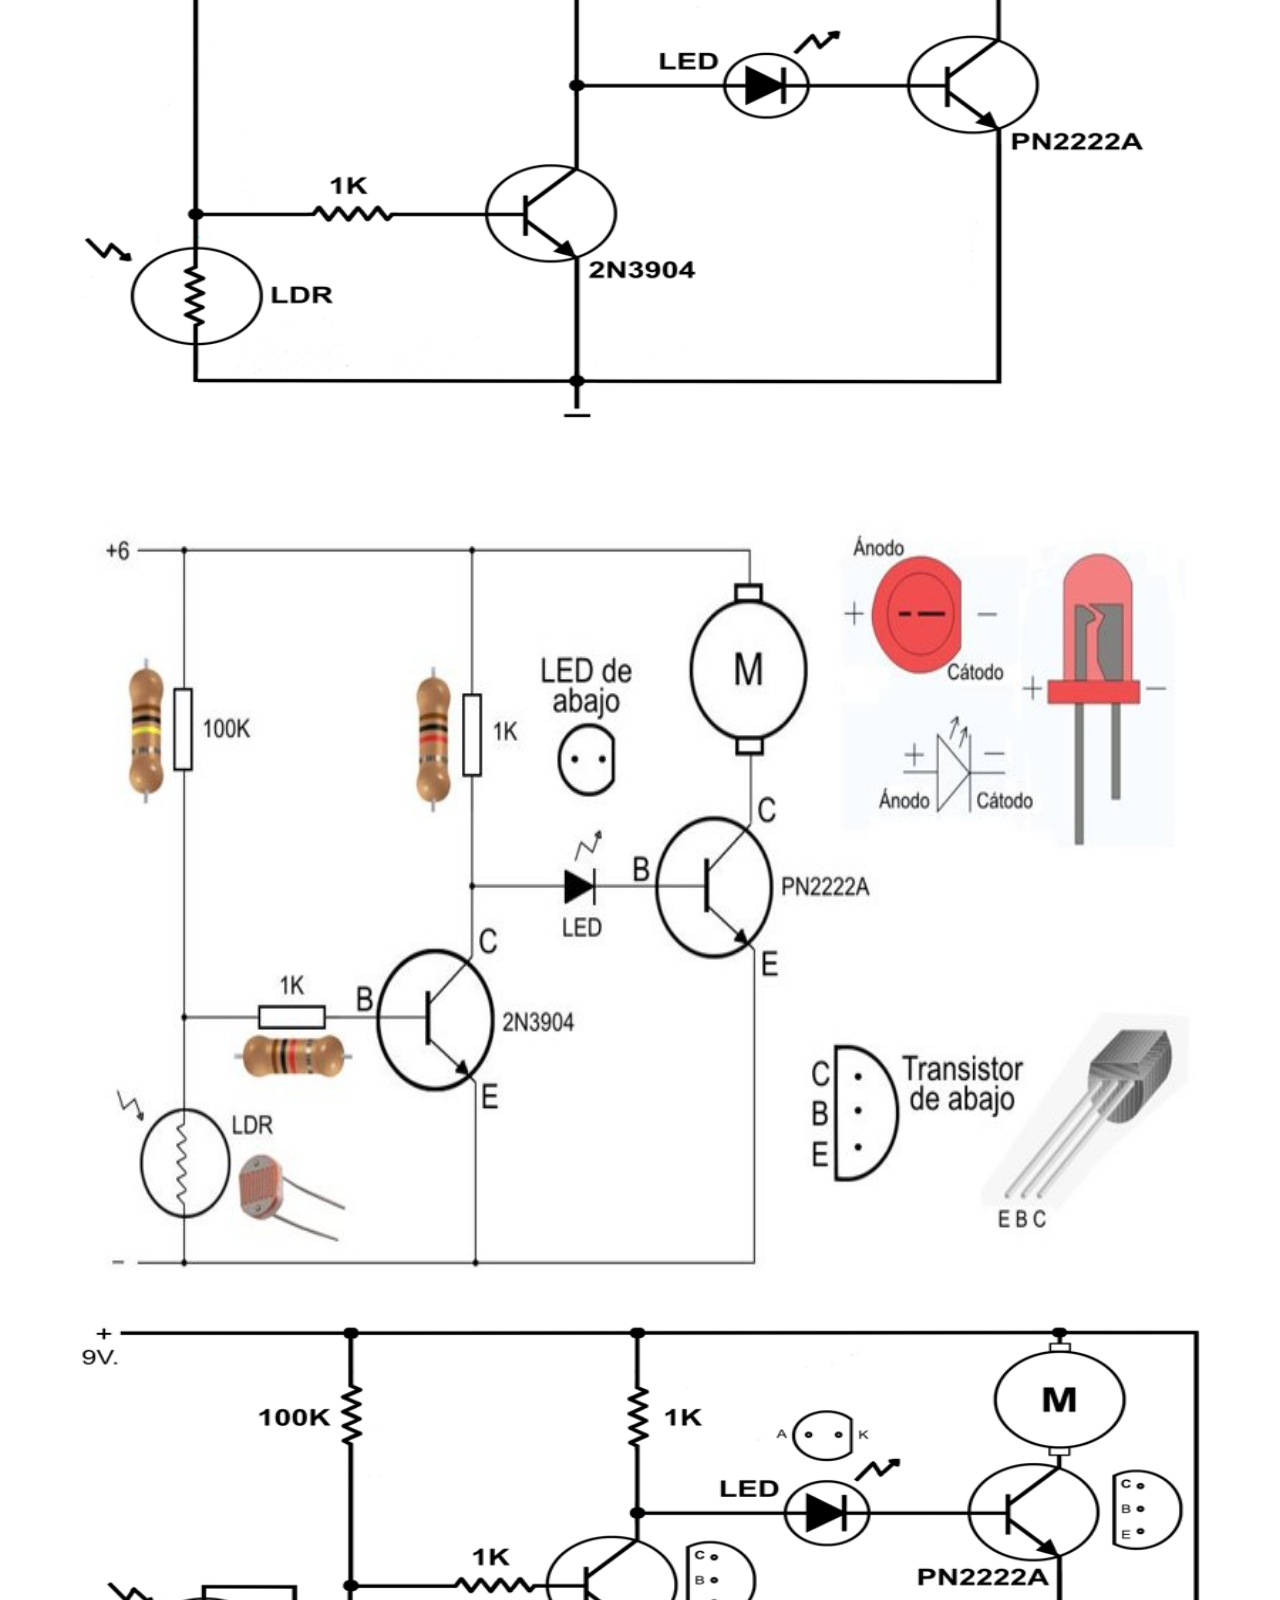
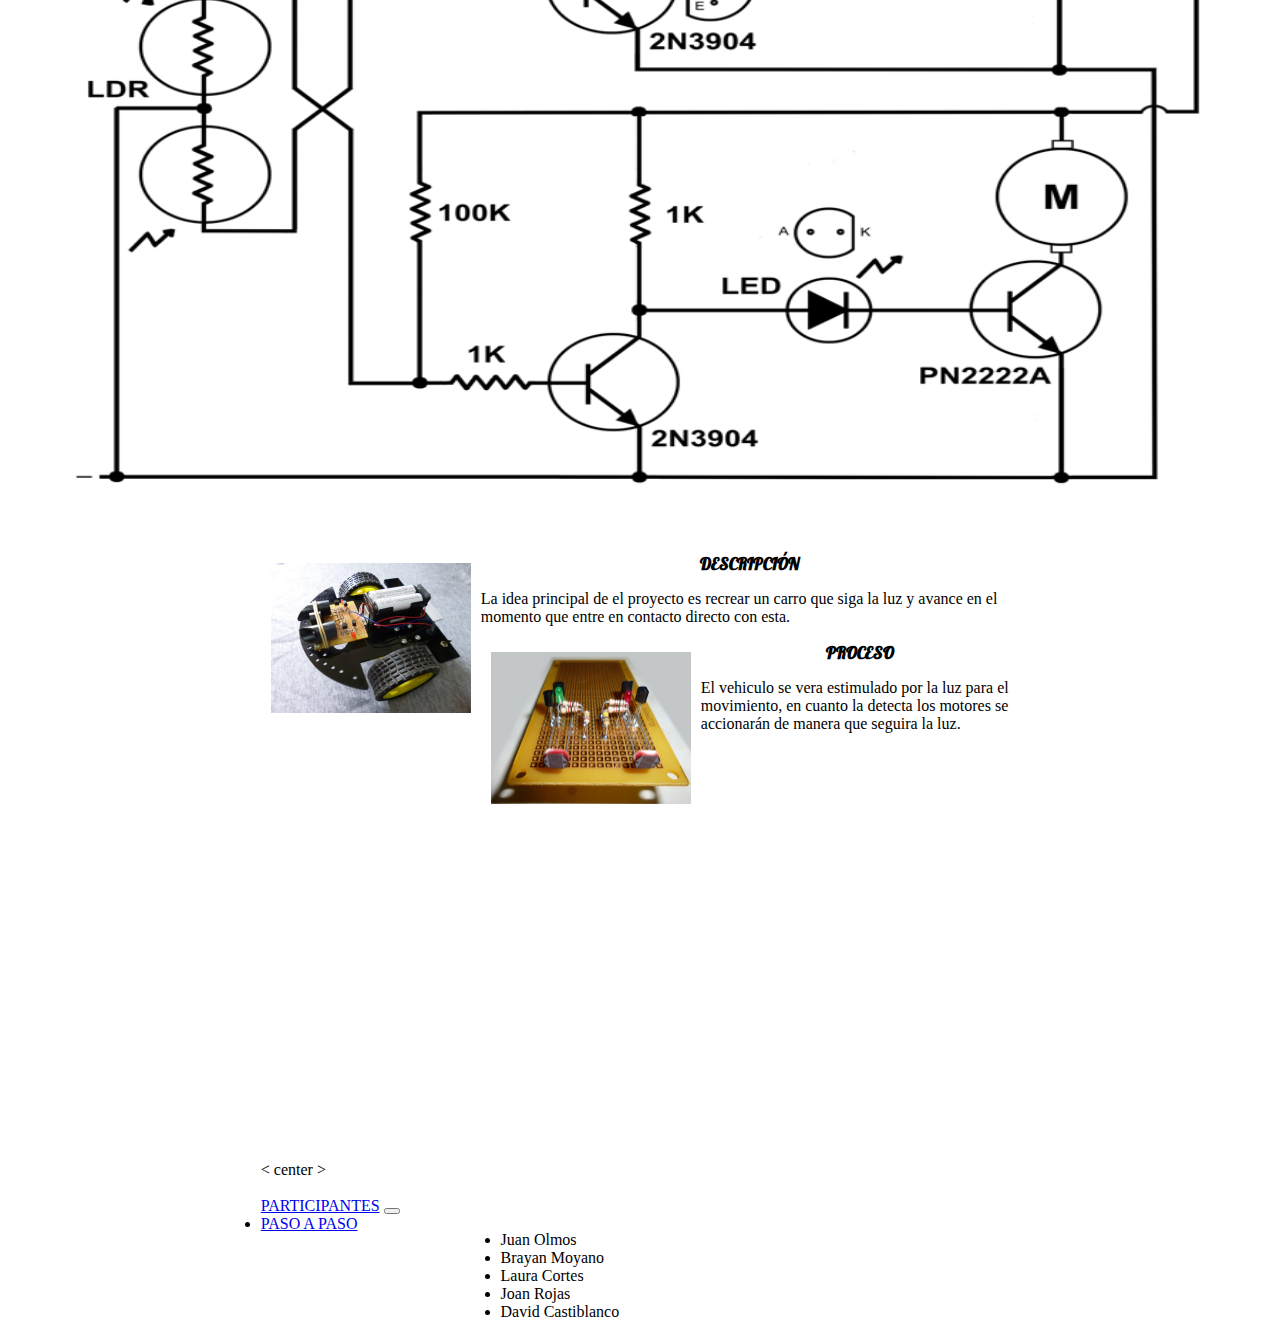
==== commit de619972: "Update index.html" ====
--- a/index.html
+++ b/index.html
@@ -86,12 +86,12 @@
           <br>
           <br>
           <br>
-    < div class = "DIV" >
+
    
        < center >
-        <iframe width="560" height="315" src="https://www.youtube.com/embed/eSBL3lpUCJE" title="YouTube video player" frameborder="0" allow="accelerometer; autoplay; clipboard-write; encrypted-media; gyroscope; picture-in-picture; web-share" allowfullscreen></iframe>
+        <iframe width="400" height="300" src="https://www.youtube.com/embed/eSBL3lpUCJE" title="YouTube video player" frameborder="0" allow="accelerometer; autoplay; clipboard-write; encrypted-media; gyroscope; picture-in-picture; web-share" allowfullscreen></iframe>
         </center>
-           </div>
+           
          <br>
          <br>
           
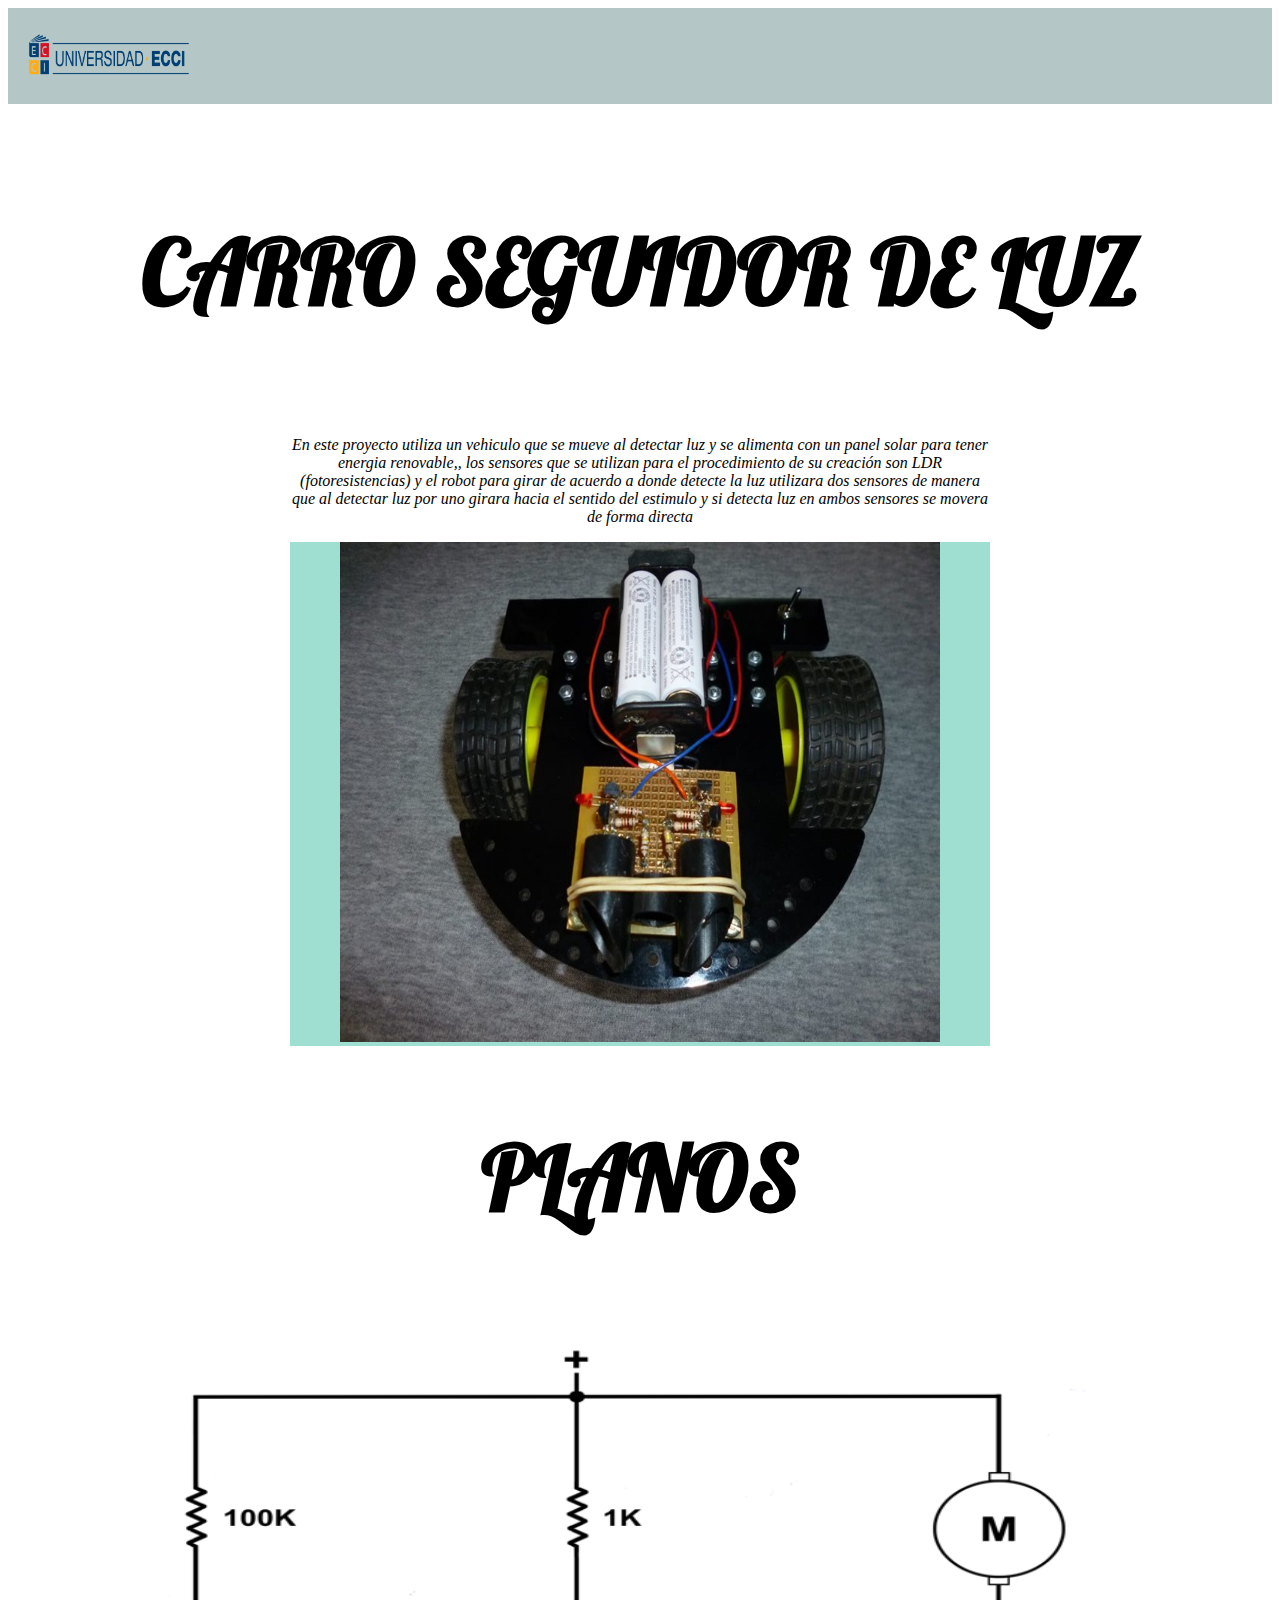
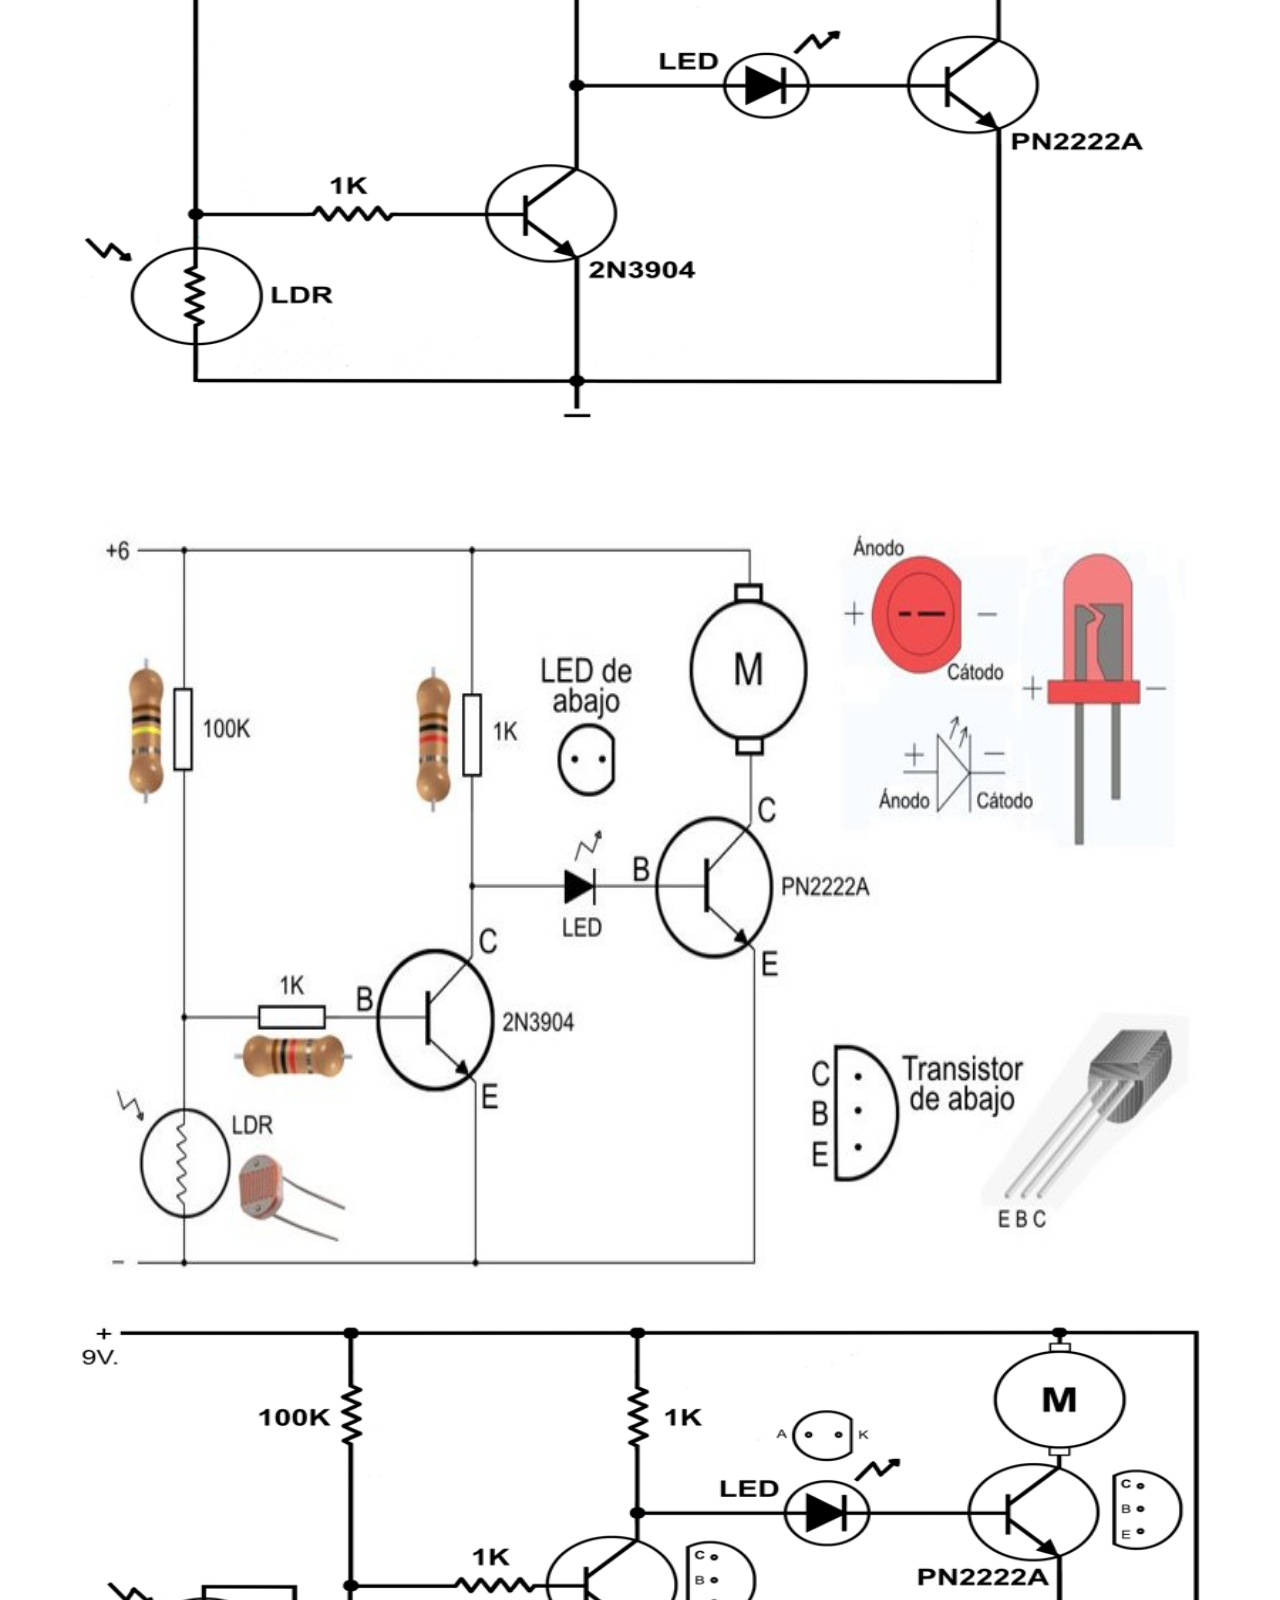
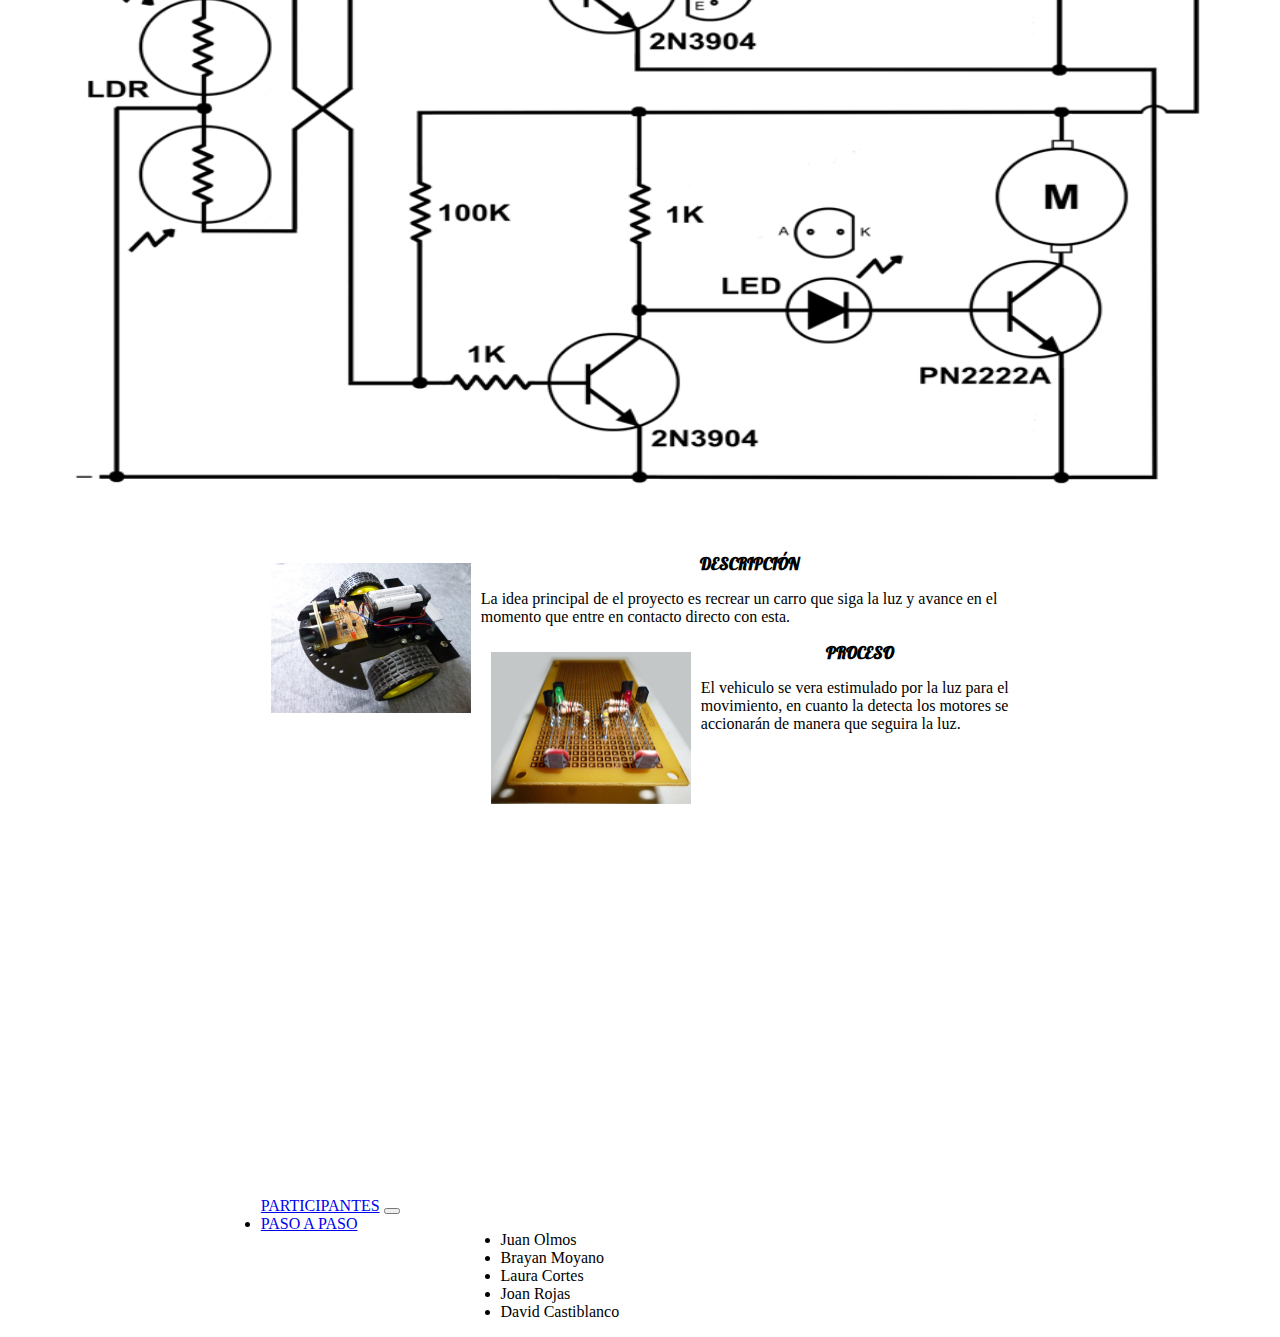
==== commit d7fcc29f: "Update index.html" ====
--- a/index.html
+++ b/index.html
@@ -88,9 +88,9 @@
           <br>
 
    
-       < center >
+     
         <iframe width="400" height="300" src="https://www.youtube.com/embed/eSBL3lpUCJE" title="YouTube video player" frameborder="0" allow="accelerometer; autoplay; clipboard-write; encrypted-media; gyroscope; picture-in-picture; web-share" allowfullscreen></iframe>
-        </center>
+       
            
          <br>
          <br>
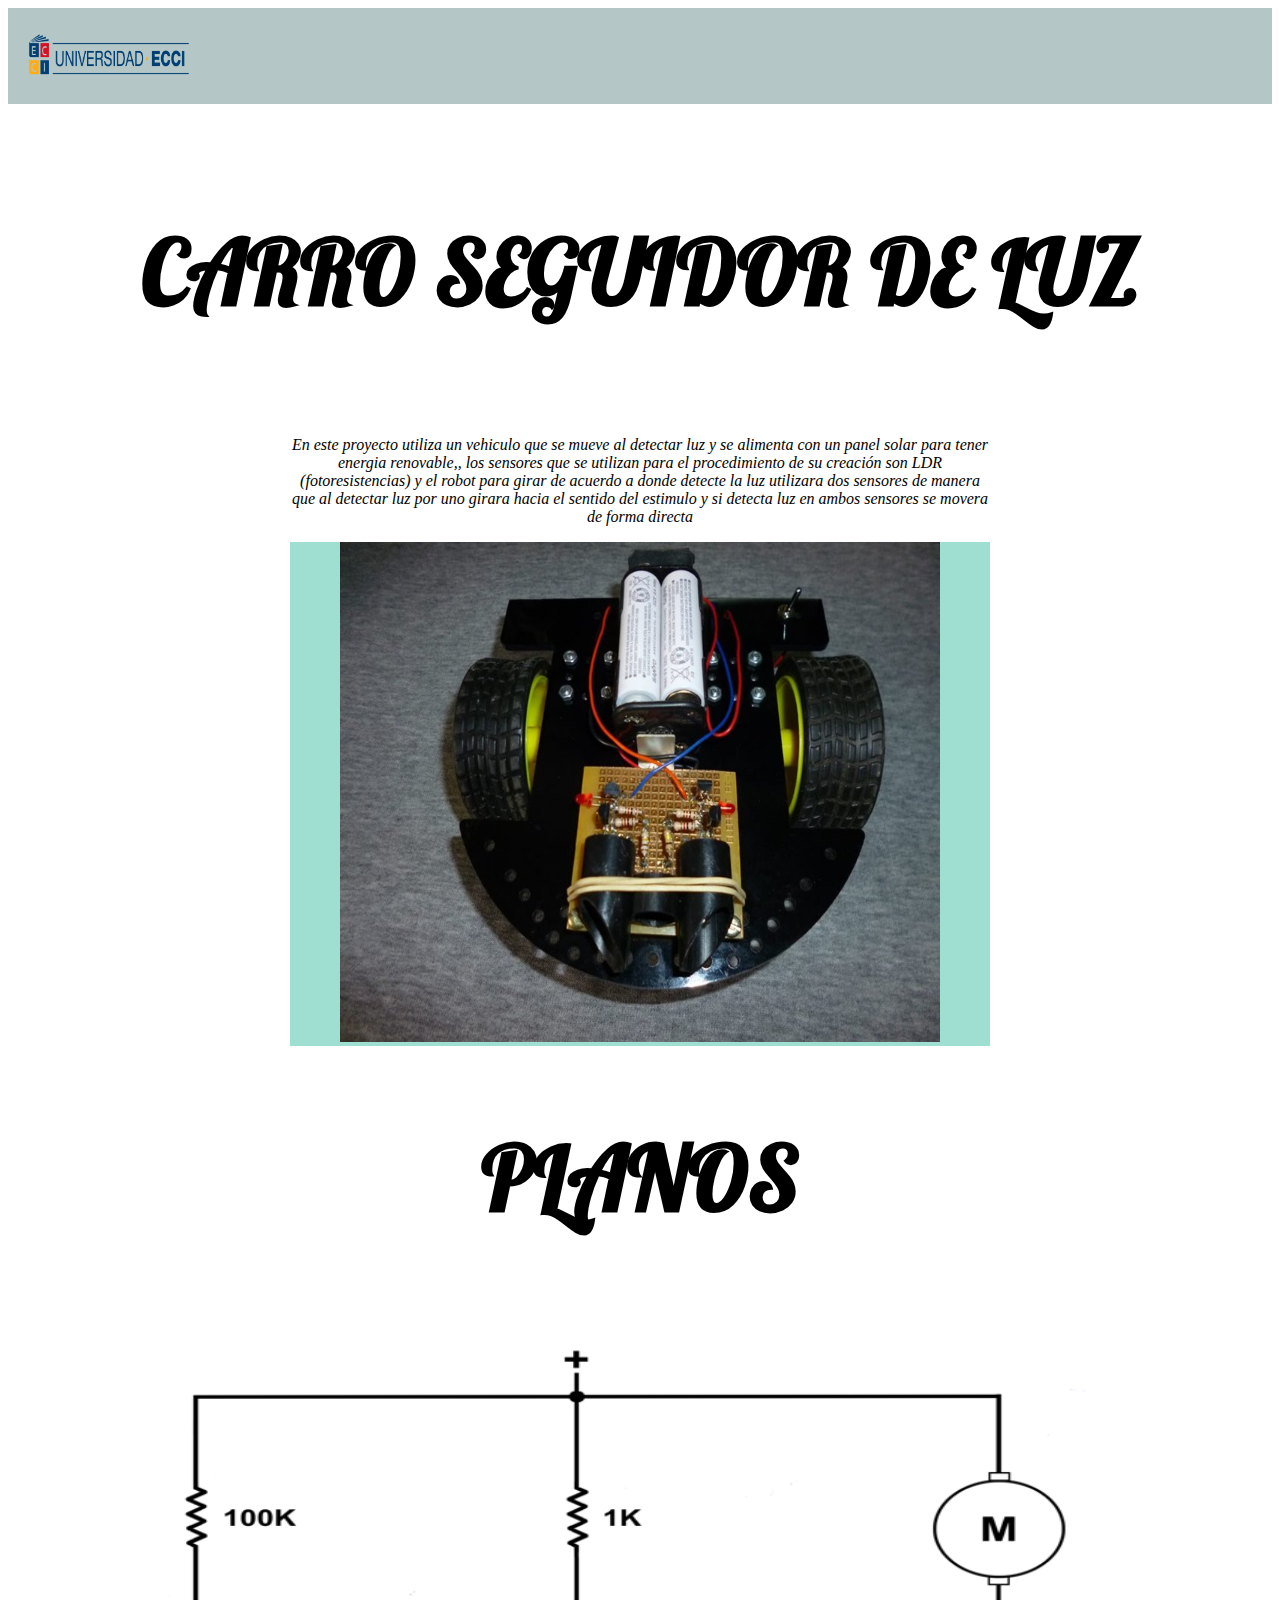
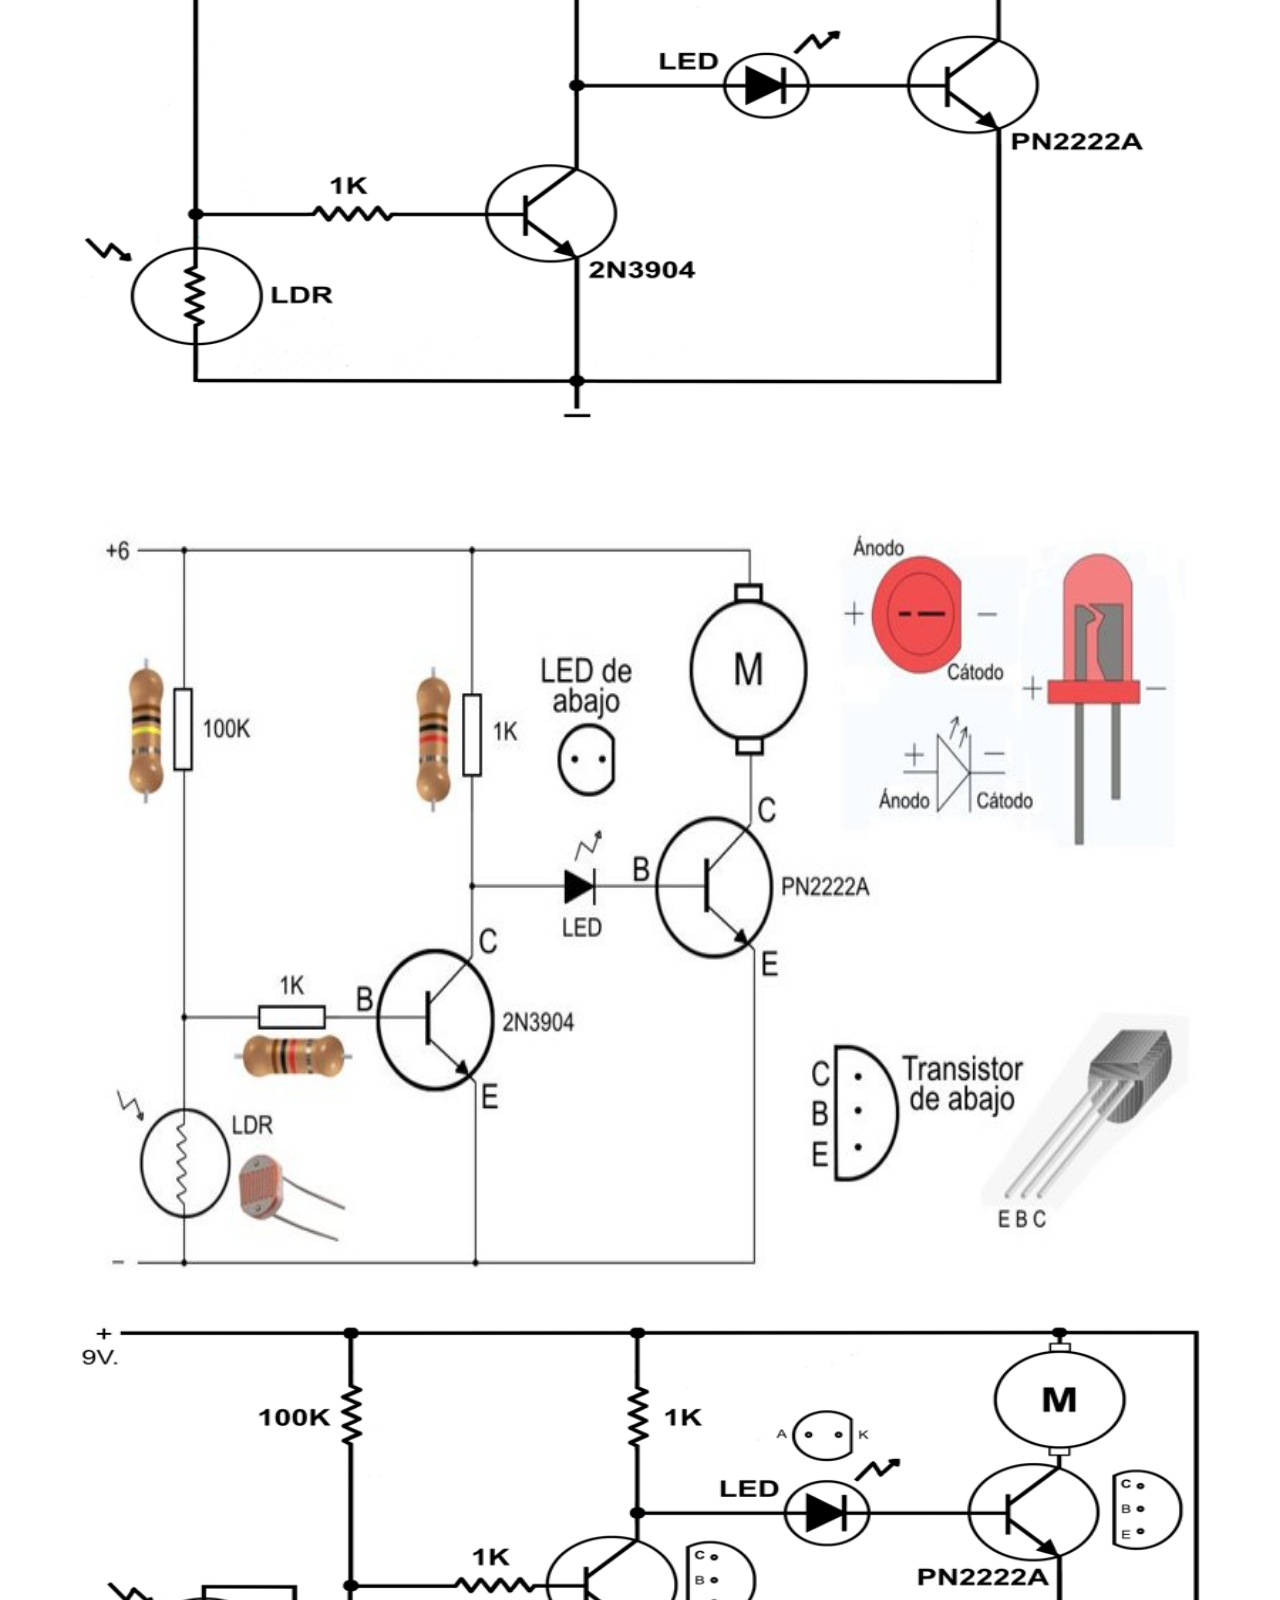
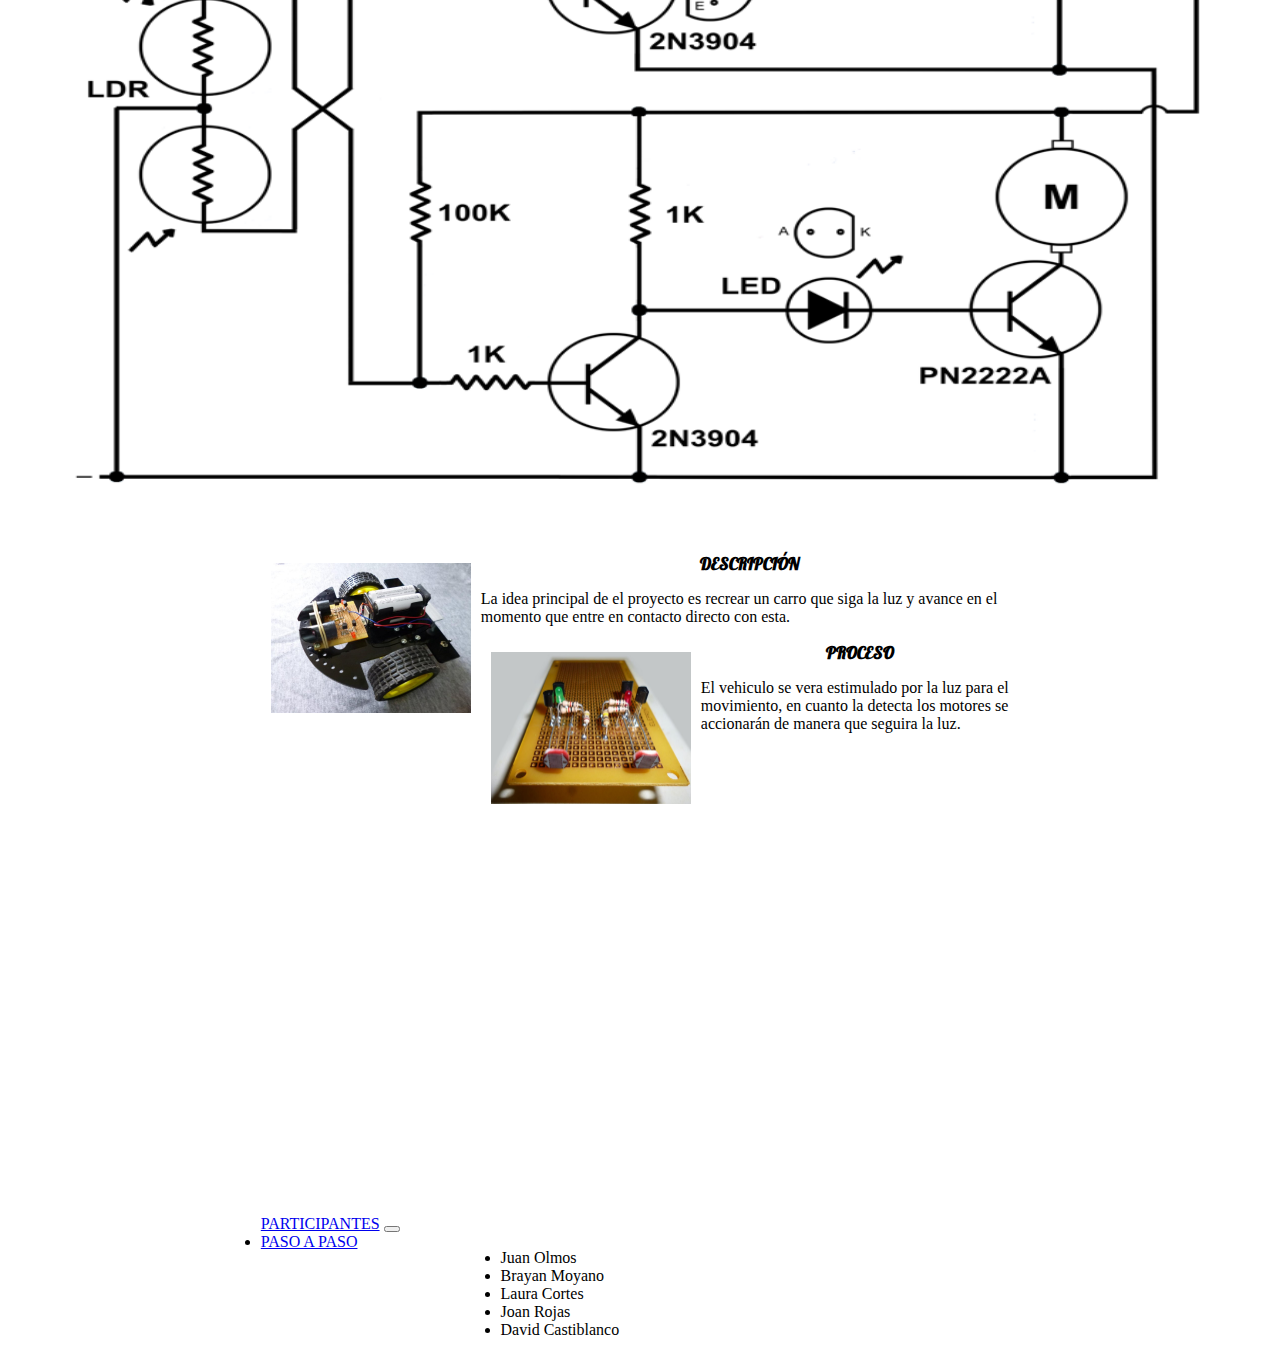
==== commit d8189cbc: "Update index.html" ====
--- a/index.html
+++ b/index.html
@@ -88,9 +88,9 @@
           <br>
 
    
-     
-        <iframe width="400" height="300" src="https://www.youtube.com/embed/eSBL3lpUCJE" title="YouTube video player" frameborder="0" allow="accelerometer; autoplay; clipboard-write; encrypted-media; gyroscope; picture-in-picture; web-share" allowfullscreen></iframe>
-       
+     <center>
+         <iframe width="400" height="300" src="https://www.youtube.com/embed/eSBL3lpUCJE" title="YouTube video player" frameborder="0" allow="accelerometer; autoplay; clipboard-write; encrypted-media; gyroscope; picture-in-picture; web-share" allowfullscreen></iframe>
+         </center>
            
          <br>
          <br>
